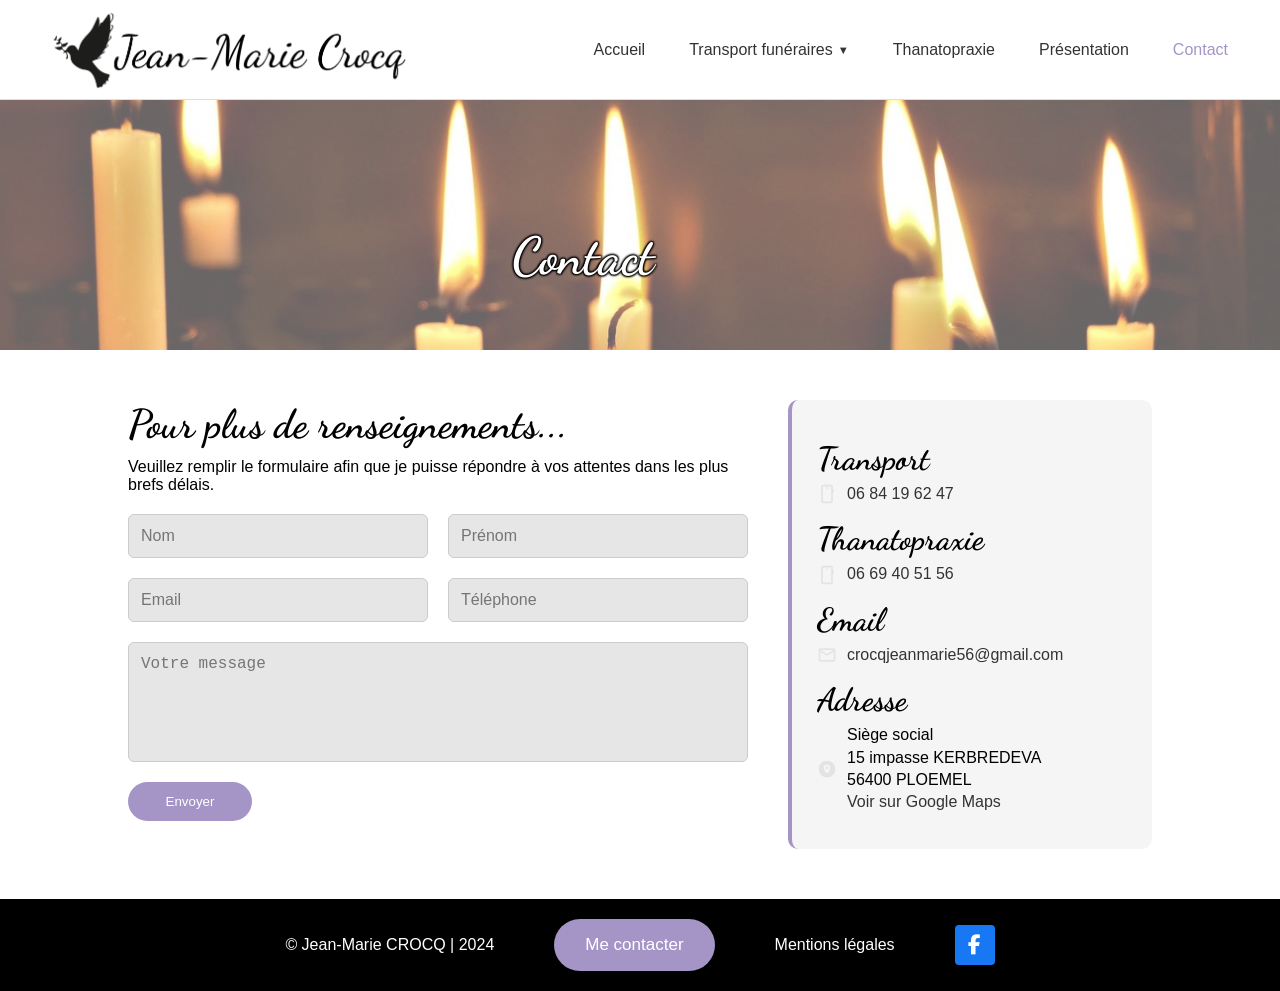
==== contact.html @ d657bfb8 "premiere publication" ====
<!DOCTYPE html>
<html lang="fr-FR">
<head>
    <meta charset="UTF-8">
    <meta name="viewport" content="width=device-width, initial-scale=1.0">
    <title>Contact - Transport Funéraire Bretagne</title>
    <link rel="stylesheet" href="./styles.css">
    <link rel="stylesheet" href="https://cdnjs.cloudflare.com/ajax/libs/font-awesome/6.5.0/css/all.min.css">
    <link rel="preconnect" href="https://fonts.googleapis.com">
    <link rel="preconnect" href="https://fonts.gstatic.com" crossorigin>
    <link href="https://fonts.googleapis.com/css2?family=Dancing+Script:wght@400..700&display=swap" rel="stylesheet">
</head>

<body>
    <header>
        <nav>
            <div class="logo">
                <a href="./index.html">
                    <img src="./Images/acceuil/Logo-Jean-marie-crocq-2.png" alt="Logo">
                </a>
            </div>

            <div class="Navigation">
                <ul>
                    <li><a href="./index.html">Accueil</a></li>

                    <li class="dropdown">
                        <a href="#" class="dropdown-toggle">
                            Transport funéraires <span class="arrow">▼</span>
                        </a>
                        <ul class="dropdown-menu">
                            <li><a href="./transports-specifiques.html">Transports spécifiques</a></li>
                            <li><a href="./transports-classiques.html">Transports classique</a></li>
                        </ul>
                    </li>

                    <li><a href="./thanatopraxie.html">Thanatopraxie</a></li>
                    <li><a href="./presentation.html">Présentation</a></li>
                    <li><a href="./contact.html" class="active">Contact</a></li>
                </ul>
            </div>
        </nav>
    </header>

    <main>
        <div class="haut-de-page">
            <img src="./Images/acceuil/bougies-deuil-funeraire.jpg" class="bougie2" alt="Bougies deuil">
            <h1>Contact</h1>
        </div>

        <div class="contact-container">

            <!-- FORMULAIRE -->
            <div class="formulaire">
                <h2>Pour plus de renseignements...</h2>
                <p>Veuillez remplir le formulaire afin que je puisse répondre à vos attentes dans les plus brefs délais.</p>

                <p id="success-message" class="success-message"></p>
                <p id="error-message" class="error-message"></p>

                <form id="contactForm">
                    <div class="ligne">
                    <div class="champ">
                        <input type="text" id="nom" name="nom" placeholder="Nom">
                    </div>

                    <div class="champ">
                        <input type="text" id="prenom" name="prenom" placeholder="Prénom">
                    </div>
                    </div>

                    <div class="ligne">
                    <div class="champ">
                        <input type="email" id="email" name="email" placeholder="Email">
                    </div>

                    <div class="champ">
                        <input type="tel" id="telephone" name="telephone" placeholder="Téléphone">
                    </div>
                    </div>

                    <div class="champ">
                    <textarea id="message" name="message" placeholder="Votre message"></textarea>
                    </div>

                    <input type="text" name="website" autocomplete="off" tabindex="-1" style="display:none">

                    <button type="submit">Envoyer</button>
                </form>
            </div>


            <!-- INFOS A DROITE -->
            <div class="information">

                <h3>Transport</h3>
                <div class="info-ligne">
                    <img src="./Images/Contact/mobile_24dp_E3E3E3_FILL0_wght400_GRAD0_opsz24.svg" alt="icone téléphone">
                    <a href="tel:0684196247">06 84 19 62 47</a>
                </div>

                <h3>Thanatopraxie</h3>
                <div class="info-ligne">
                    <img src="./Images/Contact/mobile_24dp_E3E3E3_FILL0_wght400_GRAD0_opsz24.svg" alt="icone téléphone">
                    <a href="tel:0669405156">06 69 40 51 56</a>
                </div>

                <h3>Email</h3>
                <div class="info-ligne">
                    <img src="./Images/Contact/mail_24dp_E3E3E3_FILL0_wght400_GRAD0_opsz24.svg" alt="icone mail">
                    <a href="mailto:crocqjeanmarie56@gmail.com">crocqjeanmarie56@gmail.com</a>
                </div>

                <h3>Adresse</h3>
                <div class="info-ligne">
                    <img src="./Images/Contact/explore_nearby_24dp_E3E3E3_FILL0_wght400_GRAD0_opsz24.svg" alt="icone adresse">
                    <div>
                        <p>Siège social</p>
                        <address>
                            15 impasse KERBREDEVA<br>
                            56400 PLOEMEL<br>
                            <a href="https://www.google.com/maps?q=15+impasse+KERBREDEVA,+56400+PLOEMEL" target="_blank">
                                Voir sur Google Maps
                            </a>
                        </address>
                    </div>
                </div>

            </div>

        </div>
    </main>


    <footer>
        <div class="footer-content">
            <p>&copy; Jean-Marie CROCQ | 2024</p>
            <div class="mecontacter">
                <p><a href="./contact.html" class="btn">Me contacter</a></p>
            </div>
            <p><a href="./mentions-legales.html" class="mention-legales">Mentions légales</a></p>

            <div class="social">
                <a href="https://www.facebook.com/Transportfunerairebretagne" target="_blank" class="facebook-btn">
                    <i class="fab fa-facebook-f"></i>
                </a>
            </div>
        </div>
    </footer>
    <script src="./script.js"></script>
</body>
</html>
---- styles.css ----
:root{
    --btn-bg: #A595C6;
    --btn-text: white;
    --btn-hover-bg: grey;
    --btn-transition: 0.3s;
    --fond-texte: #BFBEBE;
}

* {
    margin: 0;
    padding: 0;
    box-sizing: border-box;
}

h1, h2, h3, h4, h5, h6 {
    font-family: 'Dancing Script', cursive;
    font-size: 2.5rem;
}


/**************************** Acceuil ********************/


/* HEADER */
header {
    position: fixed;
    top: 0;
    left: 0;
    z-index: 1000;
    width: 100%;
    height: 100px;
    background-color: white;
    display: flex;
    justify-content: center;
    padding: 0 40px;
    border-bottom: 1px solid #ddd;
}

/* NAV */
nav {
    width: 100%;
    max-width: 1200px;
    display: flex;
    align-items: center;
    justify-content: space-between;
}

.menu-toggle{
    display:none;
}

/* LOGO */
.logo {
    display: flex;
    align-items: center;
}

.logo img {
    max-height: 80px;
}

/* NAVIGATION */
.Navigation {
    display: flex;
    justify-content: flex-end;
}

nav ul {
    display: flex;
    gap: 20px;
    list-style: none;
    align-items: center;
}

nav li {
    position: relative;
}

nav a {
    display: flex;
    align-items: center;
    height: 40px;
    text-decoration: none;
    color: #333;
    font-size: 16px;
    padding: 8px 12px;
    transition: 0.3s;
}

nav a:hover {
    color: #A595C6;
}

nav a.active {
    color: #A595C6;
}

/* DROPDOWN */
.dropdown-toggle {
    display: inline-flex;
    align-items: center;
    gap: 5px;
    height: 100%;
}

.arrow {
    font-size: 0.7em;
}

.dropdown-menu {
    display: none;
    position: absolute;
    left: 0;
    background-color: white;
    min-width: 200px;
    flex-direction: column;
    box-shadow: 0 5px 15px rgba(0,0,0,0.1);
    border-radius: 5px;
}
.dropdown-menu li:first-child {
    margin-top: 10px;
}

.dropdown-menu li {
    width: 100%;
}

.dropdown-menu a {
    display: block;
    padding: 10px;
}

.dropdown-menu a:hover {
    background-color: #f0f0f0;
}

.dropdown:hover .dropdown-menu {
    display: flex;
}

/* MAIN CONTENT */
body {
    padding-top: 100px;
    font-family: Arial, sans-serif;
}

/* ACCUEIL */
.acceuil {
    position: relative;
    display: flex;
    flex-direction: column;
    align-items: center;
    width: 100%;
}

.bougie {
    width: 100%;
    height: 70vh;
    max-height: 600px;
    min-height: 400px;
    object-fit: cover;
    opacity: 0.8;
}

.Titre {
    position: absolute;
    top: 50%;
    left: 50%;
    transform: translate(-50%, -50%);
    text-align: center;
    display: flex;
    flex-direction: column;
    gap: 20px;
    color: white;
}


.fond-camion {
    width: 100%;
    max-width:600px;
    margin: 10px auto 0;
    background-color: var(--btn-bg);
    border-radius: 28px 28px 60% 28px;
    overflow: hidden;
    padding: 8px;
}

.camion-specifique {
    width: 100%;
    display: block;
    border-radius: 28px 28px 60% 28px;
}

.Titre .btn-small {
    width: auto;
    align-self: center;
    display: inline-block;
}

.btn-small {
    padding: 10px 20px;
    font-size: 16px;
    min-width: 150px;
    background-color: var(--btn-bg);
    color: var(--btn-text);
    transition: background-color var(--btn-transition), color var(--btn-transition);
}

.btn-small:hover {
    background-color: var(--btn-hover-bg);
    color: var(--btn-text);
}

/* PRÉSENTATION */
.presentation {
    display: flex;
    width: 80%;
    max-width: 1200px;
    height: 350px;
    margin: 50px auto;
    gap: 20px;
}

.presentation-titre {
    width: 30%;
    background-color: var(--fond-texte);
    color: white;
    display: flex;
    align-items: center;
    justify-content: center;
    border-radius: 5px 0 0 5px;
    border-bottom-right-radius: 30%;
    padding: 0 10px;
}

.presentation-titre h2 {
    color: white;
}

.presentation-texte {
    width: 60%;
    display: flex;
    flex-direction: column;
    justify-content: center;
    padding: 10px 40px;
    gap: 20px;
}

.presentation-texte p {
    font-size: 18px;
    line-height: 1.7;
}

.texte-bas {
    display: flex;
    justify-content: center;
}

/* PRESTATIONS */
.prestations {
    display: flex;
    width: 80%;
    height: 350px;
    max-width: 1200px;
    margin: 50px auto;
    gap: 20px;
}

.prestations-items {
    width: 90%;
    display: flex;
    gap: 20px;
    justify-content: space-between;
    align-items: stretch;
    margin: 0 auto;
}

.prestation-item {
    flex: 1;
    padding: 20px;
}

.prestation-item img {
    width: 100%;
    height: auto;
    max-height: 200px;
    object-fit: contain;
}

.prestation-item p {
    font-size: 30px;
    color: #333;
    margin-top: 10px;
    margin-bottom: 15px;
    font-family: 'Dancing Script', cursive;
}

.prestation-item a{
    margin-bottom: 10px;
}

.prestations-titre {
    width: 30%;
    display: flex;
    justify-content: center;
    align-items: center;
    background-color: var(--fond-texte);
    border-radius: 5px;
    border-radius: 5px 0 0 5px;
    border-top-left-radius: 30%;
}

.prestations-titre h2 {
    color: white;
    padding: 20px;
}

/* BOUTONS COMMUNS */
.btn {
    display: inline-block;
    padding: 16px 31px;
    font-size: 17px;
    text-decoration: none;
    border-radius: 28px;
    background-color: var(--btn-bg);
    color: var(--btn-text);
    cursor: pointer;
    transition: background-color var(--btn-transition), color var(--btn-transition);
}

.btn:hover {
    background-color: var(--btn-hover-bg);
    color: var(--btn-text);
}

/* FOOTER */
footer {
    padding: 20px;
    background-color: black;
    color: white;
    text-align: center;
}

footer .footer-content {
    display: flex;
    flex-wrap: wrap;
    justify-content: center;
    align-items: center;
    gap: 60px;
}

.mention-legales {
    color: white;
    text-decoration: none;
}

.mention-legales:hover {
    color: var(--btn-bg);
}

/* Social button */
.facebook-btn {
    width: 40px;
    height: 40px;
    background-color: #1877F2;
    color: white;
    display: flex;
    align-items: center;
    justify-content: center;
    border-radius: 4px;
    text-decoration: none;
    font-size: 20px;
    transition: 0.3s;
}

.facebook-btn:hover {
    background-color: #0d5ed7;
    transform: scale(1.05);
}

/****************************Transport specifique***********************/

.transportspe{
    display: flex;
    flex-direction: column;
    align-items: center;
    width: 100%;
}

.descriptioncrafter {
    display: flex;
    justify-content: center;
    align-items: flex-start;
    width: 100%;
    max-width: 1200px;
    margin: 20px auto;
    gap: 20px;
}

.descriptioncrafter > div {
    display: flex;
    flex-direction: column;
    justify-content: center;
    align-items: center;
}

.descriptioncrafter > div:first-child {
    display: flex;
    flex-direction: column;
    justify-content: center;
    align-items: flex-start;
}

.descriptioncrafter > div:last-child {
    width: 40%;
    display: flex;
    justify-content: center;
    align-items: center;
}

.cerceuil {
    width: 100%;
    height: auto;
    object-fit: cover;
    border-radius: 0 0 0 50%;
}

.textecrafter {
    width: 100%;
    display: flex;
    flex-direction: column;
    justify-content: center;
    gap: 20px;
}

.textecrafter h2{
    align-self: center;
    margin-bottom: 20px;
}

.separateur-texte {
    width: 30%;
    display: flex;
    justify-content: center;
    margin: 20px auto;
}

                /* Carrousel */

/* Conteneur global du carrousel */

.galerie {
    width:100%;
}

.carousel {
    display: flex;
    flex-direction: column;
    align-items: center;
    width: 85%;
    max-width: 1100px;
    margin: 50px auto;
}

.carousel-main {
    position: relative;
    width: 100%;
    overflow: visible;
    display: flex;
    align-items: center;
}

/* Boutons next / prev */
.carousel button {
    width:45px;
    height:45px;
    border-radius:50%;
    border:none;
    background:rgba(165,149,198,0.9);
    color:white;
    font-size:22px;
    cursor:pointer;
}

.carousel-main button {
    position: absolute;
    top: 50%;
    transform: translateY(-50%);
    z-index: 10;
}

.carousel-dots {
    display: flex;
    gap: 8px;
    margin-top: 15px;
}

.dot {
    width: 12px;
    height: 12px;
    border-radius: 50%;
    background: rgba(0,0,0,0.5);
    cursor: pointer;
}

.carousel-dots .dot {
    width:10px;
    height:10px;
    background:#ccc;
}

.carousel-dots .dot.active {
    background:#A595C6;
    transform:scale(1.2);
}

.dot.active {
    background: #A595C6;
}


.carousel button:hover {
    background: #A595C6;
}

.carousel button img {
    width: 24px;
    height: 24px;
}

#prev {
    left:-70px;
}


#next {
    right:-70px;
}

/* Conteneur des slides */
.carousel-inner {
    display: flex;
    width: 100%;
    height: 550px;
    overflow: hidden;
}

.carousel-inner .slide {
    flex: 0 0 100%;
}


/* Chaque slide */
.slide {
    flex: 0 0 100%;
    height: 100%;
    display: flex;
    justify-content: center;
    align-items: center;
}

.slide img {
    max-width: 90%;
    max-height: 90%;
    object-fit: contain;
    border-radius: 15px;
    box-shadow: 0 10px 25px rgba(0,0,0,0.15);
    cursor: zoom-in;
}

/* Style des dots de navigation */
.carousel-dots {
    display: flex;
    justify-content: center;
    gap: 8px;
    margin-top: 10px;
}

.carousel-dots .dot {
    width: 12px;
    height: 12px;
    border-radius: 50%;
    background-color: rgba(0, 0, 0, 0.5); /* Gris clair */
    transition: background-color 0.3s;
    cursor: pointer;
}

.carousel-dots .dot.active {
    background-color: #A595C6; /* Couleur de l'élément actif */
}

/* LIGHTBOX */
.lightbox {
    position: fixed;
    top: 0;
    left: 0;
    width: 100%;
    height: 100%;
    background: rgba(0,0,0,0.9);
    display: flex;
    align-items: center;
    justify-content: center;
    z-index: 2000;
}

.lightbox img {
    max-width: 90%;
    max-height: 90%;
}

.lightbox button {
    position: absolute;
    top: 50%;
    transform: translateY(-50%);
    
    width: 60px;
    height: 60px;
    border-radius: 50%;
    
    display: flex;
    align-items: center;
    justify-content: center;

    font-size: 30px;
    background: rgba(255,255,255,0.2);
    border: none;
    color: white;
    cursor: pointer;
}

.lightbox button:hover {
    background: rgba(255,255,255,0.4);
}

.lightbox .prev { left: 20px; }
.lightbox .next { right: 20px; }

.lightbox .close {
    position: absolute;
    top: 20px;
    right: 30px;
    font-size: 40px;
    color: white;
    cursor: pointer;
}


/****************************Transport Classique***********************/

.transportclassique {
    display: flex;
    flex-direction: column;
    align-items: center;
    width: 100%;
}

.vehiculepresentation{
    width: 80%;
}

.peugvolk{
    display: flex;
    flex-direction: row;
    margin: 30px;
    gap: 10%;
}


.peugexpert{
    flex: 1;
    display: flex;
    flex-direction: column;
    align-items: center;
    gap: 20px;
}

.peugexpert p{
    line-height: 2;
}

.peugexpert li{
    line-height: 2;
}

.volktransporteur{
    flex: 1;
    display: flex;
    flex-direction: column;
    align-items: center;
    gap: 20px;
}

.volktransporteur p{
    line-height: 2;
}

.volktransporteur li{
    line-height: 2;
}

.map-section{
    margin: 30px 0;
}


.map {
    display: flex;
    flex-direction: column;
    align-items: center;
    justify-content: center;
    width: 100%;
    gap: 20px;
}

.map iframe {
    width: 100%;
    height: 450px;
    border: 0;
}

.dimension{
    text-decoration: underline;
}

.imagecamion{
    display: flex;
    gap: 30px;
}

.imagecamion img {
    width: 100%;
    height: auto;
    object-fit: cover;
    border-radius: 10px;
    transition: transform 0.3s ease;
}

.imagecamion img:hover {
    transform: scale(1.2);
    cursor: zoom-in;
}




/****************************Thanatopraxie***********************/

.texte-thanato {
    width: 80%;
    margin: 50px auto;
}

.texte {
    display: flex;
    align-items: center;
    justify-content: top;
    gap: 60px;
}

.texte > div:first-child {
    flex: 2;
}

.images-thanato {
    flex: 1;
    display: flex;
    flex-direction: column;
    gap: 50px;
    align-items: center;
}

.images-thanato img {
    width: 100%;
    max-width: 350px;
    border-radius: 10px;
    object-fit: cover;
}

.texte p {
    margin: 20px 0;
    line-height: 1.8;
    text-align: justify;
}

.texte h2 {
    margin-bottom: 30px;
}

.experience-thanato{
    width: 80%;
    margin: 50px auto;
    display: flex;
    flex-direction: column;
    align-items: center;
    gap: 20px;
}

/****************************Presentation***********************/

.presentation-quisuisje{
    width: 80%;
    margin: 50px auto;
    display: flex;
    flex-direction: column;
    gap: 30px;
}

.quisuisje{
    display: flex;
    justify-content: center;
    align-items: center;
}

.texte-quisuisje p {
    margin: 20px 0;
    line-height: 1.8;
    text-align: justify;
}

.photo-presentation {
    width: 100%;
    border-radius: 10px;
    object-fit: cover;
    display: flex;
    justify-content: center;
    align-items: center;
    margin: 50px 0
}

/****************************Mentions légales******************************/

.mention-legal-texte {
    width: 80%;
    max-width: 1000px;
    margin: 50px auto;
    display: flex;
    flex-direction: column;
    gap: 40px;
}

.mention-legal-texte h2 {
    font-size: 2.2rem;
    margin-bottom: 15px;
    color: #444;
}

.mention-legal-texte p {
    margin-bottom: 10px;
    line-height: 1.8;
    text-align: justify;
    color: #333;
}





/****************************Haut de page***********************/

.haut-de-page{
    position: relative;
    width: 100%;
}

.haut-de-page h1{
    position: absolute;
    top: 50%;
    left: 40%;
    color: white;
    font-size: 52px;
    font-family: 'Dancing Script', handwriting;
    text-shadow: 
        1px 1px 2px black,
        -1px -1px 2px black,
        1px -1px 2px black,
        -1px 1px 2px black;
}

.bougie2 {
    width: 100%;
    height: 250px;
    object-fit: cover;
    opacity: 0.6;
    display: block;
}

.mention-legal-texte{
    width: 80%;
    display: flex;
    flex-direction: column;
    justify-content: center;
}





/********************************* CONTACT ******************************/


.contact-container {
    display: flex;
    gap: 40px;
    width: 80%;
    max-width: 1200px;
    margin: 50px auto;
    align-items: flex-start;
}

        /* FORMULAIRE */
.formulaire {
    flex: 2;
}

.formulaire h2 {
    margin-bottom: 10px;
}

.formulaire p {
    margin-bottom: 20px;
}


.formulaire form {
    display: flex;
    flex-direction: column;
    gap: 20px;
}


.ligne {
    display: flex;
    gap: 20px;
}


.champ {
    display: flex;
    flex-direction: column;
    flex: 1;
}

            /* Inputs */
input, textarea {
    padding: 12px;
    border: 1px solid #ccc;
    border-radius: 6px;
    font-size: 16px;
    width: 100%;
    background-color: #e6e6e6;
}

            /* Message */
textarea {
    min-height: 120px;
    resize: none;
}

            /* Bouton */
.formulaire button {
    background-color: #A595C6;
    color: white;
    padding: 12px;
    border: none;
    border-radius: 20px;
    cursor: pointer;
    transition: 0.3s;
    width: 20%;
}


button:hover {
    background-color: grey;
}

#success-message {
    display: none;
    color: green;
    margin-top: 10px;
}

        /* INFOS */
.information {
    flex: 1;
    background-color: #f5f5f5;
    padding: 25px;
    border-radius: 10px;
    border-left: 4px solid #A595C6;
}

.information h3 {
    margin-top: 15px;
    margin-bottom: 5px;
    font-size: 2rem;
}

.information a {
    display: block;
    margin-bottom: 10px;
    color: #333;
    text-decoration: none;
}

.information a:hover {
    color: #A595C6;
}

        /* Ligne icone + texte */
.info-ligne {
    display: flex;
    align-items: center;
    gap: 10px;
    margin-bottom: 10px;
}

        /* Icônes */
.info-ligne img {
    width: 20px;
    height: 20px;
    flex-shrink: 0;
}

        /* Texte à côté */
.info-ligne a,
.info-ligne p,
.info-ligne address {
    margin: 0;
    line-height: 1.4;
}

        /* Adresse bloc */
.info-ligne address {
    font-style: normal;
}

/* Message erreur */

.success-message {
    display: none;
    color: green;
    background: #e8ffe8;
    padding: 10px;
    border-radius: 5px;
    margin-bottom: 15px;
}

.error-message {
    display: none;
    color: red;
    background: #ffe8e8;
    padding: 10px;
    border-radius: 5px;
    margin-bottom: 10px;
}

/************************** RESPONSIVE **********************************/
@media (max-width: 768px) {
    /************************* General ************************/
    h1, h2, h3, h4, h5, h6 {
        font-family: 'Dancing Script', cursive;
        font-size: 2rem;
    }

    header {
        position: relative;
        height: 70px;
        padding: 10px 20px;
        z-index:3000;
    }

    body {
        padding-top: 0;
        background-color: white;
    }

    nav{
        display:flex;
        justify-content: space-between;
        align-items: center;
        gap:15px;
        flex-wrap:wrap;
    }

    .logo img{
        max-height:40px;
    }

    nav ul{
        flex-wrap:wrap;
        justify-content:center;
        gap:10px;
    }

    nav a{
        font-size:15px;
        padding:8px;
    }

    .menu-toggle{
        display:block;
        border:none;
        background:none;
        font-size:35px;
        cursor:pointer;
    }

    .Navigation{
        display:none;
        width:100%;
    }

    .Navigation.active{
        display:block;
        background-color: white;
        position: absolute;
        top: 70px;
        left: 0;
        width: 100%;
        z-index: 2000;
    }

    .Navigation ul{
        display:flex;
        flex-direction:column;
        width:100%;
    }

    .Navigation li{
        width:100%;
    }

    .Navigation a{
        justify-content:center;
        padding:12px;
        border-top:1px solid #ddd;
    }

    .dropdown {
        display: block;
        margin: 0;
        padding:0;
    }


    .dropdown-menu {
        display: none;
        position: static;
        flex-direction: column;
        width: 100%;
        background-color: white;
        box-shadow: none;
        margin: 0;
        border-top:none;
    }

    .dropdown-menu li {
        width: 100%;
    }

    .dropdown-menu a {
        padding: 12px;
        text-align: center;
        border-top: 1px solid #ddd;
        justify-content: center;
    }

    .dropdown > .dropdown-toggle {
        display: none;
        margin: 0;
        padding:0;
    }

    .dropdown-menu li:first-child {
        margin-top: 0;
    }

    .dropdown.active .dropdown-menu {
        display:flex;
    }

    .bougie {
        height: 60vh;
        min-height: 500px;
        max-height: 700px;
    }

    .haut-de-page h1 {
        width: 100%;
        left: 0;
        top: 50%;
        transform: translateY(-50%);
        text-align: center;
        font-size: 32px;
        line-height: 1.2;
    }


    .separateur-texte {
        width: 30%;
        margin: 20px auto;
    }

    footer .footer-content {
        flex-direction: column;
        gap: 15px;
    }

    footer .footer-content p {
        margin: 0;
    }

    footer .footer-content .btn {
        margin: 5px auto;
    }



    /************************* Acceuil ************************/
    .Titre{
        width:90%;
        top: 60%;
    }

    .Titre h1{
        font-size:2rem;
    }
    .presentation{
        flex-direction:column;
        height:auto;
        width:90%;
        margin: 50px auto;
    }

    .presentation-titre,
    .presentation-texte{
        width:100%;
    }

    .presentation-texte{
        padding: 20px;
        min-height: 180px;
    }

    .presentation-titre{
        min-height: 100px;
    }

    .presentation-titre h2 {
        font-size: 2.2rem;
    }

    .presentation-texte p {
        font-size: 16px;
        line-height: 1.6;
    }

    .prestations{
        flex-direction:column-reverse;
        height:auto;
        width:90%;
    }

    .prestations-titre{
        width:100%;
        min-height: 100px;
    }

    .prestations-items{
        width: 90%;
        display: flex;
        flex-direction: column;
        justify-content: center;
        align-items: center;
        gap: 20px;
    }

    .prestation-item{
        width: 90%;
        max-width: 420px;
        margin: auto;
        padding: 15px;
        display: flex;
        flex-direction: column;
        align-items: center;
        text-align: center;
    }
    .prestation-item img{
        width: 80%;
        max-height: 180px;
        margin: 0 auto;
        object-fit: contain;
    }

    .prestation-item p{
        width: 100%;
        text-align: center;
        font-size: 22px;
        margin: 8px 0;
    }

    .prestation-item .btn{
        padding: 10px 18px;
        font-size: 14px;
    }

    .prestation-item a{
        display: inline-block;
        margin: 10px auto;
    }




    /************************* Transport spécifique ************************/
    .descriptioncrafter {
        flex-direction: column;
        width: 90%;
        margin: 30px auto;
        gap: 30px;
    }

    .descriptioncrafter > div:first-child {
        width: 100%;
        align-items: center;
    }

    .descriptioncrafter > div:last-child {
        width: 100%;
    }

    .textecrafter {
        width: 100%;
        gap: 15px;
    }

    .textecrafter h2 {
        text-align: center;
        margin-bottom: 10px;
    }

    .textecrafter p {
        text-align: justify;
        line-height: 1.6;
    }

    .cerceuil {
        width: 100%;
        border-radius: 0 0 0 30%;
    }


    .contact-container {
        flex-direction: column;
    }

    .ligne {
        flex-direction: column;
    }

    .slide img {
        max-width: 85%;
        max-height: 240px;
    }

    .carousel {
        flex-direction: column;
        width: 95%;
        margin: 40px auto;
    }


    .carousel-inner {
        height: 250px;
    }

    .carousel button {
        width:35px;
        height:35px;
        font-size:18px;
        background: rgba(165,149,198,0.9);
    }

    .carousel-main button {
        position: absolute;
        top: 50%;
        transform: translateY(-50%);
        z-index: 10;
    }

    .carousel-main {
        overflow:hidden;
    }

    #prev {
        left:8px;
    }

    #next {
        right:8px;
    }


    
}
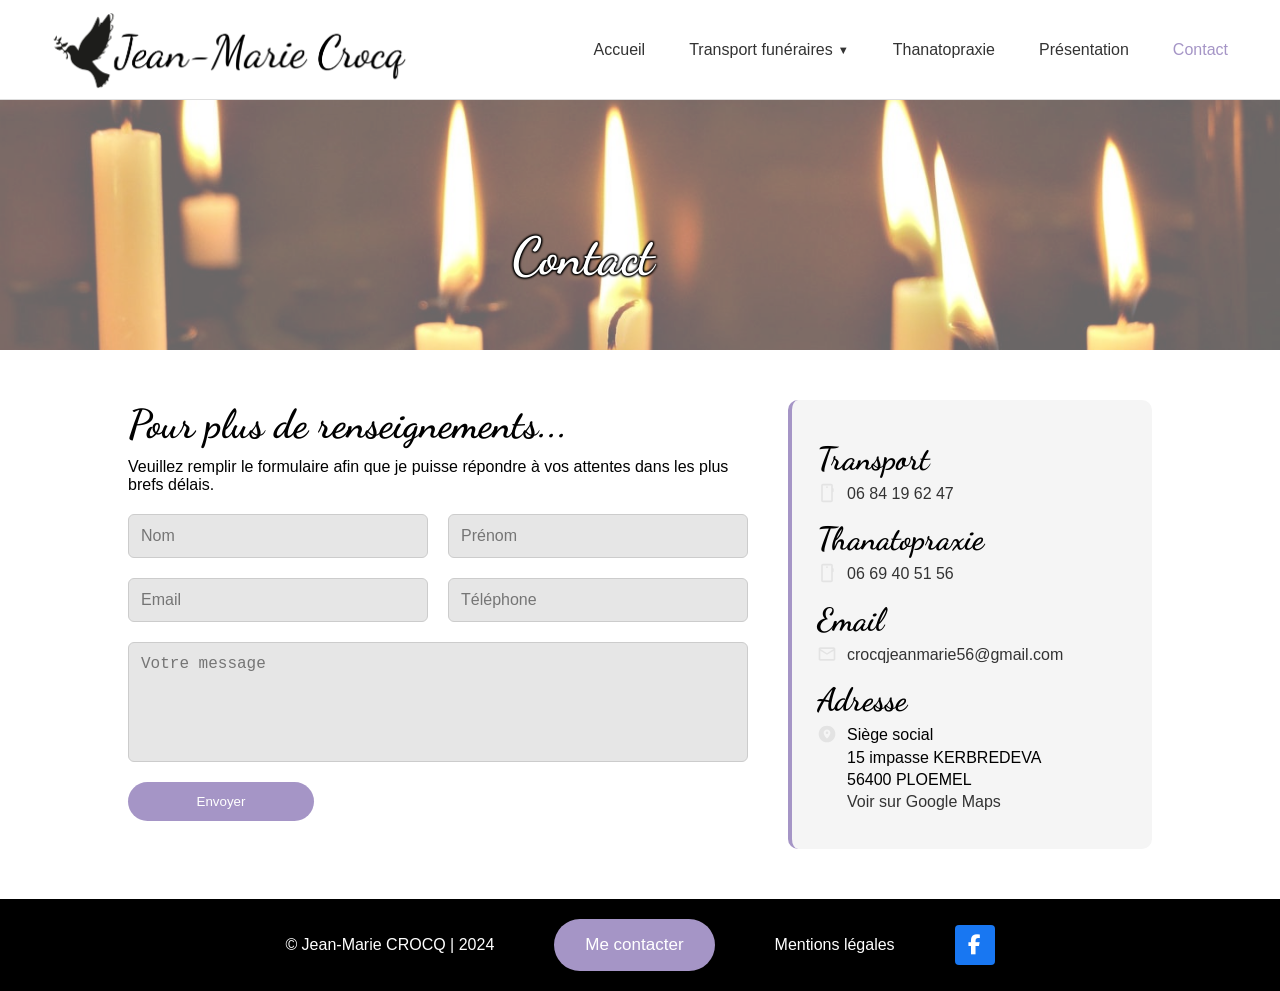
==== commit a4197496: "Optimisation SEO et ajout sitemap robots" ====
--- a/contact.html
+++ b/contact.html
@@ -3,13 +3,30 @@
 <head>
     <meta charset="UTF-8">
     <meta name="viewport" content="width=device-width, initial-scale=1.0">
-    <title>Contact - Transport Funéraire Bretagne</title>
+
+    <title>Contact | Transport funéraire et thanatopraxie à Ploemel</title>
+
+    <meta 
+        name="description" 
+        content="Contactez Jean-Marie Crocq pour vos besoins en transport funéraire et thanatopraxie à Ploemel, dans le Morbihan. Transport funéraire et soins de conservation."
+    >
+
     <link rel="stylesheet" href="./styles.css">
-    <link rel="stylesheet" href="https://cdnjs.cloudflare.com/ajax/libs/font-awesome/6.5.0/css/all.min.css">
+
+    <link 
+        rel="stylesheet" 
+        href="https://cdnjs.cloudflare.com/ajax/libs/font-awesome/6.5.0/css/all.min.css"
+    >
+
     <link rel="preconnect" href="https://fonts.googleapis.com">
     <link rel="preconnect" href="https://fonts.gstatic.com" crossorigin>
-    <link href="https://fonts.googleapis.com/css2?family=Dancing+Script:wght@400..700&display=swap" rel="stylesheet">
+
+    <link 
+        href="https://fonts.googleapis.com/css2?family=Dancing+Script:wght@400..700&display=swap" 
+        rel="stylesheet"
+    >
 </head>
+
 
 <body>
     <header>
@@ -19,6 +36,8 @@
                     <img src="./Images/acceuil/Logo-Jean-marie-crocq-2.png" alt="Logo">
                 </a>
             </div>
+
+            <button class="menu-toggle">☰</button>
 
             <div class="Navigation">
                 <ul>
@@ -83,7 +102,8 @@
                     <textarea id="message" name="message" placeholder="Votre message"></textarea>
                     </div>
 
-                    <input type="text" name="website" autocomplete="off" tabindex="-1" style="display:none">
+                    <input type="text" id="website" name="website" autocomplete="off" tabindex="-1" style="display:none">
+
 
                     <button type="submit">Envoyer</button>
                 </form>
@@ -119,7 +139,7 @@
                         <address>
                             15 impasse KERBREDEVA<br>
                             56400 PLOEMEL<br>
-                            <a href="https://www.google.com/maps?q=15+impasse+KERBREDEVA,+56400+PLOEMEL" target="_blank">
+                            <a href="https://www.google.com/maps?q=15+impasse+KERBREDEVA,+56400+PLOEMEL" target="_blank" rel="noopener noreferrer">
                                 Voir sur Google Maps
                             </a>
                         </address>
--- a/styles.css
+++ b/styles.css
@@ -445,12 +445,10 @@
     margin: 20px auto;
 }
 
-                /* Carrousel */
-
-/* Conteneur global du carrousel */
+/* Carrousel */
 
 .galerie {
-    width:100%;
+    width: 100%;
 }
 
 .carousel {
@@ -465,76 +463,107 @@
 .carousel-main {
     position: relative;
     width: 100%;
-    overflow: visible;
-    display: flex;
-    align-items: center;
-}
-
-/* Boutons next / prev */
+}
+
+.carousel-inner {
+    display: flex;
+    width: 100%;
+    height: 550px;
+    overflow: hidden;
+}
+
+.slide {
+    flex: 0 0 100%;
+    width: 100%;
+    height: 100%;
+
+    display: flex;
+    justify-content: center;
+    align-items: center;
+}
+
+/* Images */
+.slide img {
+    max-width: 90%;
+    max-height: 90%;
+    width: auto;
+    height: auto;
+
+    object-fit: contain;
+
+    border-radius: 15px;
+
+    box-shadow: 0 10px 25px rgba(0,0,0,0.15);
+
+    cursor: zoom-in;
+}
+
+/* Boutons */
 .carousel button {
-    width:45px;
-    height:45px;
-    border-radius:50%;
-    border:none;
-    background:rgba(165,149,198,0.9);
-    color:white;
-    font-size:22px;
-    cursor:pointer;
-}
-
-.carousel-main button {
     position: absolute;
+
     top: 50%;
     transform: translateY(-50%);
+
+    width: 45px;
+    height: 45px;
+
+    border: none;
+    border-radius: 50%;
+
+    background: rgba(165,149,198,0.9);
+
+    color: white;
+
+    font-size: 22px;
+
+    cursor: pointer;
+
     z-index: 10;
-}
-
+
+    transition: background-color 0.3s;
+}
+
+.carousel button:hover {
+    background-color: #A595C6;
+}
+
+/* Bouton précédent */
+#prev {
+    left: -70px;
+}
+
+/* Bouton suivant */
+#next {
+    right: -70px;
+}
+
+/* Points */
 .carousel-dots {
     display: flex;
+    justify-content: center;
+
     gap: 8px;
+
     margin-top: 15px;
 }
 
-.dot {
+.carousel-dots .dot {
     width: 12px;
     height: 12px;
+
     border-radius: 50%;
-    background: rgba(0,0,0,0.5);
+
+    background-color: #ccc;
+
     cursor: pointer;
-}
-
-.carousel-dots .dot {
-    width:10px;
-    height:10px;
-    background:#ccc;
+
+    transition: background-color 0.3s, transform 0.3s;
 }
 
 .carousel-dots .dot.active {
-    background:#A595C6;
-    transform:scale(1.2);
-}
-
-.dot.active {
-    background: #A595C6;
-}
-
-
-.carousel button:hover {
-    background: #A595C6;
-}
-
-.carousel button img {
-    width: 24px;
-    height: 24px;
-}
-
-#prev {
-    left:-70px;
-}
-
-
-#next {
-    right:-70px;
+    background-color: #A595C6;
+    transform: scale(1.2);
 }
 
 /* Conteneur des slides */
@@ -543,16 +572,15 @@
     width: 100%;
     height: 550px;
     overflow: hidden;
-}
-
-.carousel-inner .slide {
-    flex: 0 0 100%;
+    transition: transform 0.5s ease-in-out;
 }
 
 
 /* Chaque slide */
 .slide {
     flex: 0 0 100%;
+    width: 100%;
+    min-width: 100%;
     height: 100%;
     display: flex;
     justify-content: center;
@@ -562,6 +590,8 @@
 .slide img {
     max-width: 90%;
     max-height: 90%;
+    width: auto;
+    height: auto;
     object-fit: contain;
     border-radius: 15px;
     box-shadow: 0 10px 25px rgba(0,0,0,0.15);
@@ -818,13 +848,21 @@
 }
 
 .photo-presentation {
-    width: 100%;
+    width: 80%;
+    max-width: 1200px;
+    margin: 50px auto;
+    display: flex;
+    justify-content: center;
+    align-items: center
+}
+
+.photo-presentation img {
+    width: 100%;
+    max-width: 700px;
+    height: auto;
     border-radius: 10px;
     object-fit: cover;
-    display: flex;
-    justify-content: center;
-    align-items: center;
-    margin: 50px 0
+    display: block;
 }
 
 /****************************Mentions légales******************************/
@@ -902,7 +940,7 @@
     display: flex;
     gap: 40px;
     width: 80%;
-    max-width: 1200px;
+    max-width: 1100px;
     margin: 50px auto;
     align-items: flex-start;
 }
@@ -910,6 +948,7 @@
         /* FORMULAIRE */
 .formulaire {
     flex: 2;
+    min-width: 0;
 }
 
 .formulaire h2 {
@@ -940,7 +979,7 @@
     flex: 1;
 }
 
-            /* Inputs */
+/* Inputs */
 input, textarea {
     padding: 12px;
     border: 1px solid #ccc;
@@ -950,13 +989,13 @@
     background-color: #e6e6e6;
 }
 
-            /* Message */
+/* Message */
 textarea {
     min-height: 120px;
     resize: none;
 }
 
-            /* Bouton */
+/* Bouton */
 .formulaire button {
     background-color: #A595C6;
     color: white;
@@ -965,7 +1004,7 @@
     border-radius: 20px;
     cursor: pointer;
     transition: 0.3s;
-    width: 20%;
+    width: 30%;
 }
 
 
@@ -979,13 +1018,15 @@
     margin-top: 10px;
 }
 
-        /* INFOS */
+/* INFOS */
 .information {
     flex: 1;
+    min-width: 0;
     background-color: #f5f5f5;
     padding: 25px;
     border-radius: 10px;
     border-left: 4px solid #A595C6;
+    overflow-wrap: break-word;
 }
 
 .information h3 {
@@ -1005,22 +1046,31 @@
     color: #A595C6;
 }
 
-        /* Ligne icone + texte */
+/* Ligne icone + texte */
 .info-ligne {
     display: flex;
-    align-items: center;
+    align-items: flex-start;
     gap: 10px;
     margin-bottom: 10px;
-}
-
-        /* Icônes */
+    min-width: 0;
+}
+
+.info-ligne > div {
+    min-width: 0;
+}
+
+.info-ligne a {
+    overflow-wrap: anywhere;
+}
+
+/* Icônes */
 .info-ligne img {
     width: 20px;
     height: 20px;
     flex-shrink: 0;
 }
 
-        /* Texte à côté */
+/* Texte à côté */
 .info-ligne a,
 .info-ligne p,
 .info-ligne address {
@@ -1028,7 +1078,7 @@
     line-height: 1.4;
 }
 
-        /* Adresse bloc */
+/* Adresse bloc */
 .info-ligne address {
     font-style: normal;
 }
@@ -1054,6 +1104,8 @@
 }
 
 /************************** RESPONSIVE **********************************/
+
+
 @media (max-width: 768px) {
     /************************* General ************************/
     h1, h2, h3, h4, h5, h6 {
@@ -1065,7 +1117,7 @@
         position: relative;
         height: 70px;
         padding: 10px 20px;
-        z-index:3000;
+        z-index: 3000;
     }
 
     body {
@@ -1073,16 +1125,23 @@
         background-color: white;
     }
 
-    nav{
-        display:flex;
+    nav {
+        display: flex;
         justify-content: space-between;
         align-items: center;
-        gap:15px;
-        flex-wrap:wrap;
+        gap: 15px;
+        flex-wrap: nowrap;
+    }
+
+    .logo {
+        display: flex;
+        align-items: center;
+        min-width: 0;
     }
 
     .logo img{
         max-height:40px;
+        width: auto;
     }
 
     nav ul{
@@ -1091,17 +1150,39 @@
         gap:10px;
     }
 
+    .menu-toggle {
+        display: block;
+        flex-shrink: 0;
+        border: none;
+        background-color: transparent;
+        color: #333;
+        font-size: 35px;
+        line-height: 1;
+        cursor: pointer;
+        padding: 5px;
+        z-index: 4000;
+    }
+
     nav a{
         font-size:15px;
         padding:8px;
     }
 
     .menu-toggle{
-        display:block;
-        border:none;
-        background:none;
-        font-size:35px;
-        cursor:pointer;
+        display: block;
+        border: none;
+        background-color: transparent;
+        color: #333;
+        font-size: 35px;
+        line-height: 1;
+        cursor: pointer;
+        padding: 5px;
+        z-index: 4000;
+    }
+
+    .menu-toggle:hover {
+        background-color: transparent;
+        color: #A595C6;
     }
 
     .Navigation{
@@ -1357,48 +1438,122 @@
         flex-direction: column;
     }
 
+    .carousel {
+        width: 95%;
+        margin: 40px auto;
+    }
+
+    .carousel-inner {
+        height: 250px;
+    }
+
+    .carousel button {
+        width: 35px;
+        height: 35px;
+
+        font-size: 18px;
+    }
+
+    #prev {
+        left: 8px;
+    }
+
+    #next {
+        right: 8px;
+    }
+
     .slide img {
         max-width: 85%;
-        max-height: 240px;
-    }
-
-    .carousel {
+        max-height: 85%;
+    }
+
+
+    /************************* Transport classique ************************/
+
+    .vehiculepresentation{
+        display: flex;
         flex-direction: column;
-        width: 95%;
-        margin: 40px auto;
-    }
-
-
-    .carousel-inner {
-        height: 250px;
-    }
-
-    .carousel button {
-        width:35px;
-        height:35px;
-        font-size:18px;
-        background: rgba(165,149,198,0.9);
-    }
-
-    .carousel-main button {
-        position: absolute;
-        top: 50%;
-        transform: translateY(-50%);
-        z-index: 10;
-    }
-
-    .carousel-main {
-        overflow:hidden;
-    }
-
-    #prev {
-        left:8px;
-    }
-
-    #next {
-        right:8px;
-    }
-
+        width: 100%;
+    }
+
+    .peugvolk{
+        display: flex;
+        flex-direction: column;
+    }
+
+    .imagecamion{
+        display: flex;
+        flex-direction: column;
+    }
+
+    /************************* Thanato ************************/
+
+    .texte-thanato {
+        width: 90%;
+        margin: 30px auto;
+    }
+
+    .texte {
+        display: flex;
+        flex-direction: column;
+        align-items: center;
+        gap: 30px;
+    }
+
+    .texte > div:first-child {
+        width: 100%;
+        flex: none;
+    }
 
     
-}
+    .texte h2 {
+        text-align: center;
+        font-size: 2rem;
+        margin-bottom: 20px;
+    }
+
+    .texte p {
+        margin: 15px 0;
+        line-height: 1.6;
+        text-align: justify;
+    }
+
+    .images-thanato {
+        width: 100%;
+        flex: none;
+        display: flex;
+        flex-direction: column;
+        align-items: center;
+        gap: 25px;
+    }
+
+    .images-thanato{
+        width: 100%;
+        max-width: 350px;
+        height: auto;
+    }
+
+    /**************************presentation********************/
+    .photo-presentation {
+        width: 90%;
+        margin: 30px auto;
+    }
+
+    .photo-presentation img {
+        width: 100%;
+        max-width: 100%;
+        height: auto;
+        border-radius: 10px;
+    }
+    
+
+    /**************************contact********************/
+
+    .formulaire button {
+        width: 60%;
+        align-self: center;
+        padding: 12px 20px;
+        white-space: nowrap;
+    }
+    
+}
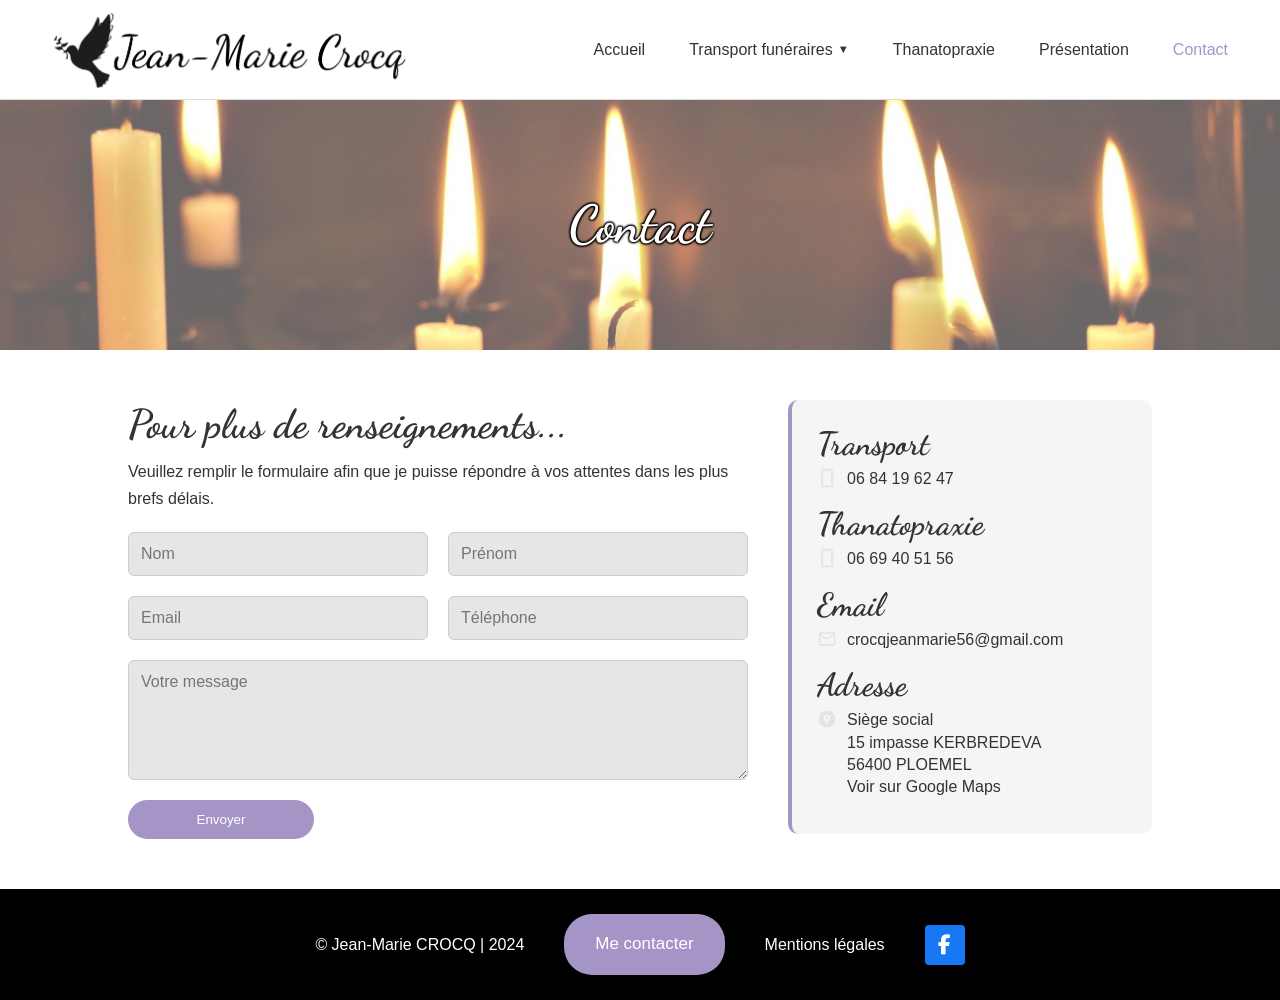
==== commit bfe8de30: "feat: ajout du favicon sur toutes les pages" ====
--- a/contact.html
+++ b/contact.html
@@ -3,7 +3,7 @@
 <head>
     <meta charset="UTF-8">
     <meta name="viewport" content="width=device-width, initial-scale=1.0">
-
+    <link rel="icon" type="image/png" href="./Images/favicon.png">
     <title>Contact | Transport funéraire et thanatopraxie à Ploemel</title>
 
     <meta 
@@ -25,6 +25,48 @@
         href="https://fonts.googleapis.com/css2?family=Dancing+Script:wght@400..700&display=swap" 
         rel="stylesheet"
     >
+
+    <link rel="canonical" href="https://crocqjeanmarie.github.io/contact.html">
+
+
+    <script type="application/ld+json">
+    {
+        "@context": "https://schema.org",
+        "@type": "LocalBusiness",
+        "@id": "https://crocqjeanmarie.github.io/#business",
+        "name": "Transport Funéraire Bretagne",
+        "url": "https://crocqjeanmarie.github.io/contact.html",
+        "telephone": "+33684196247",
+        "email": "crocqjeanmarie56@gmail.com",
+        "address": {
+            "@type": "PostalAddress",
+            "streetAddress": "15 impasse KERBREDEVA",
+            "postalCode": "56400",
+            "addressLocality": "Ploemel",
+            "addressRegion": "Bretagne",
+            "addressCountry": "FR"
+        },
+        "areaServed": [
+            {
+                "@type": "AdministrativeArea",
+                "name": "Morbihan"
+            },
+            {
+                "@type": "AdministrativeArea",
+                "name": "Bretagne"
+            },
+            {
+                "@type": "Country",
+                "name": "France"
+            }
+        ],
+        "sameAs": [
+            "https://www.facebook.com/Transportfunerairebretagne"
+        ]
+    }
+    </script>
+
+
 </head>
 
 
@@ -37,7 +79,7 @@
                 </a>
             </div>
 
-            <button class="menu-toggle">☰</button>
+            <button class="menu-toggle" aria-label="Ouvrir le menu">☰</button>
 
             <div class="Navigation">
                 <ul>
@@ -161,7 +203,7 @@
             <p><a href="./mentions-legales.html" class="mention-legales">Mentions légales</a></p>
 
             <div class="social">
-                <a href="https://www.facebook.com/Transportfunerairebretagne" target="_blank" class="facebook-btn">
+                <a href="https://www.facebook.com/Transportfunerairebretagne" target="_blank" class="facebook-btn" aria-label="Page Facebook de Transport Funéraire Bretagne">
                     <i class="fab fa-facebook-f"></i>
                 </a>
             </div>
--- a/styles.css
+++ b/styles.css
@@ -1,10 +1,16 @@
-:root{
+:root {
     --btn-bg: #A595C6;
     --btn-text: white;
-    --btn-hover-bg: grey;
+    --btn-hover-bg: #777;
     --btn-transition: 0.3s;
     --fond-texte: #BFBEBE;
-}
+    --texte: #333;
+    --bordure: #ddd;
+}
+
+/* =========================================================
+   GENERAL
+========================================================= */
 
 * {
     margin: 0;
@@ -12,16 +18,49 @@
     box-sizing: border-box;
 }
 
-h1, h2, h3, h4, h5, h6 {
+html {
+    scroll-behavior: smooth;
+    overflow-x: hidden;
+}
+
+body {
+    padding-top: 100px;
+    font-family: Arial, sans-serif;
+    color: var(--texte);
+    background-color: white;
+    overflow-x: hidden;
+}
+
+img {
+    max-width: 100%;
+    height: auto;
+}
+
+button,
+input,
+textarea {
+    font-family: inherit;
+}
+
+h1,
+h2,
+h3,
+h4,
+h5,
+h6 {
     font-family: 'Dancing Script', cursive;
     font-size: 2.5rem;
 }
 
-
-/**************************** Acceuil ********************/
-
-
-/* HEADER */
+p,
+li {
+    line-height: 1.7;
+}
+
+/* =========================================================
+   HEADER
+========================================================= */
+
 header {
     position: fixed;
     top: 0;
@@ -33,10 +72,9 @@
     display: flex;
     justify-content: center;
     padding: 0 40px;
-    border-bottom: 1px solid #ddd;
-}
-
-/* NAV */
+    border-bottom: 1px solid var(--bordure);
+}
+
 nav {
     width: 100%;
     max-width: 1200px;
@@ -45,26 +83,40 @@
     justify-content: space-between;
 }
 
-.menu-toggle{
-    display:none;
-}
-
-/* LOGO */
+/* =========================================================
+   LOGO
+========================================================= */
+
 .logo {
     display: flex;
     align-items: center;
+    flex-shrink: 0;
 }
 
 .logo img {
     max-height: 80px;
-}
-
-/* NAVIGATION */
+    width: auto;
+    display: block;
+}
+
+/* =========================================================
+   MENU
+========================================================= */
+
+.menu-toggle {
+    display: none;
+    border: none;
+    background: transparent;
+    color: #333;
+    cursor: pointer;
+}
+
 .Navigation {
     display: flex;
     justify-content: flex-end;
 }
 
+.Navigation > ul,
 nav ul {
     display: flex;
     gap: 20px;
@@ -84,21 +136,22 @@
     color: #333;
     font-size: 16px;
     padding: 8px 12px;
-    transition: 0.3s;
-}
-
-nav a:hover {
-    color: #A595C6;
-}
-
+    transition: color 0.3s ease, background-color 0.3s ease;
+}
+
+nav a:hover,
 nav a.active {
-    color: #A595C6;
-}
-
-/* DROPDOWN */
+    color: var(--btn-bg);
+}
+
+/* =========================================================
+   DROPDOWN
+========================================================= */
+
 .dropdown-toggle {
     display: inline-flex;
     align-items: center;
+    justify-content: center;
     gap: 5px;
     height: 100%;
 }
@@ -110,212 +163,55 @@
 .dropdown-menu {
     display: none;
     position: absolute;
+    top: 100%;
     left: 0;
+    min-width: 210px;
+    flex-direction: column;
     background-color: white;
-    min-width: 200px;
-    flex-direction: column;
-    box-shadow: 0 5px 15px rgba(0,0,0,0.1);
+    box-shadow: 0 5px 15px rgba(0, 0, 0, 0.1);
     border-radius: 5px;
-}
+    padding: 5px 0;
+}
+
+.dropdown-menu li {
+    width: 100%;
+}
+
 .dropdown-menu li:first-child {
-    margin-top: 10px;
-}
-
-.dropdown-menu li {
-    width: 100%;
+    margin-top: 0;
 }
 
 .dropdown-menu a {
-    display: block;
-    padding: 10px;
+    display: flex;
+    width: 100%;
+    padding: 12px;
 }
 
 .dropdown-menu a:hover {
     background-color: #f0f0f0;
 }
 
-.dropdown:hover .dropdown-menu {
-    display: flex;
-}
-
-/* MAIN CONTENT */
-body {
-    padding-top: 100px;
-    font-family: Arial, sans-serif;
-}
-
-/* ACCUEIL */
-.acceuil {
-    position: relative;
-    display: flex;
-    flex-direction: column;
-    align-items: center;
-    width: 100%;
-}
-
-.bougie {
-    width: 100%;
-    height: 70vh;
-    max-height: 600px;
-    min-height: 400px;
-    object-fit: cover;
-    opacity: 0.8;
-}
-
-.Titre {
-    position: absolute;
-    top: 50%;
-    left: 50%;
-    transform: translate(-50%, -50%);
-    text-align: center;
-    display: flex;
-    flex-direction: column;
-    gap: 20px;
-    color: white;
-}
-
-
-.fond-camion {
-    width: 100%;
-    max-width:600px;
-    margin: 10px auto 0;
-    background-color: var(--btn-bg);
-    border-radius: 28px 28px 60% 28px;
-    overflow: hidden;
-    padding: 8px;
-}
-
-.camion-specifique {
-    width: 100%;
-    display: block;
-    border-radius: 28px 28px 60% 28px;
-}
-
-.Titre .btn-small {
-    width: auto;
-    align-self: center;
-    display: inline-block;
-}
-
-.btn-small {
-    padding: 10px 20px;
-    font-size: 16px;
-    min-width: 150px;
-    background-color: var(--btn-bg);
-    color: var(--btn-text);
-    transition: background-color var(--btn-transition), color var(--btn-transition);
-}
-
-.btn-small:hover {
-    background-color: var(--btn-hover-bg);
-    color: var(--btn-text);
-}
-
-/* PRÉSENTATION */
-.presentation {
-    display: flex;
-    width: 80%;
-    max-width: 1200px;
-    height: 350px;
-    margin: 50px auto;
-    gap: 20px;
-}
-
-.presentation-titre {
-    width: 30%;
-    background-color: var(--fond-texte);
-    color: white;
-    display: flex;
-    align-items: center;
-    justify-content: center;
-    border-radius: 5px 0 0 5px;
-    border-bottom-right-radius: 30%;
-    padding: 0 10px;
-}
-
-.presentation-titre h2 {
-    color: white;
-}
-
-.presentation-texte {
-    width: 60%;
-    display: flex;
-    flex-direction: column;
-    justify-content: center;
-    padding: 10px 40px;
-    gap: 20px;
-}
-
-.presentation-texte p {
-    font-size: 18px;
-    line-height: 1.7;
-}
-
-.texte-bas {
-    display: flex;
-    justify-content: center;
-}
-
-/* PRESTATIONS */
-.prestations {
-    display: flex;
-    width: 80%;
-    height: 350px;
-    max-width: 1200px;
-    margin: 50px auto;
-    gap: 20px;
-}
-
-.prestations-items {
-    width: 90%;
-    display: flex;
-    gap: 20px;
-    justify-content: space-between;
-    align-items: stretch;
-    margin: 0 auto;
-}
-
-.prestation-item {
-    flex: 1;
-    padding: 20px;
-}
-
-.prestation-item img {
-    width: 100%;
-    height: auto;
-    max-height: 200px;
-    object-fit: contain;
-}
-
-.prestation-item p {
-    font-size: 30px;
-    color: #333;
-    margin-top: 10px;
-    margin-bottom: 15px;
-    font-family: 'Dancing Script', cursive;
-}
-
-.prestation-item a{
-    margin-bottom: 10px;
-}
-
-.prestations-titre {
-    width: 30%;
-    display: flex;
-    justify-content: center;
-    align-items: center;
-    background-color: var(--fond-texte);
-    border-radius: 5px;
-    border-radius: 5px 0 0 5px;
-    border-top-left-radius: 30%;
-}
-
-.prestations-titre h2 {
-    color: white;
-    padding: 20px;
-}
-
-/* BOUTONS COMMUNS */
+/* Desktop */
+@media (min-width: 1025px) {
+
+    .menu-toggle {
+        display: none;
+    }
+
+    .Navigation {
+        display: flex;
+    }
+
+    .dropdown:hover .dropdown-menu {
+        display: flex;
+    }
+
+}
+
+/* =========================================================
+   BOUTONS
+========================================================= */
+
 .btn {
     display: inline-block;
     padding: 16px 31px;
@@ -325,17 +221,249 @@
     background-color: var(--btn-bg);
     color: var(--btn-text);
     cursor: pointer;
-    transition: background-color var(--btn-transition), color var(--btn-transition);
+    transition:
+        background-color var(--btn-transition),
+        color var(--btn-transition),
+        transform 0.2s ease;
 }
 
 .btn:hover {
     background-color: var(--btn-hover-bg);
     color: var(--btn-text);
-}
-
-/* FOOTER */
+    transform: translateY(-1px);
+}
+
+.btn-small {
+    display: inline-block;
+    padding: 10px 20px;
+    font-size: 16px;
+    min-width: 150px;
+    background-color: var(--btn-bg);
+    color: var(--btn-text);
+    text-decoration: none;
+    transition: background-color var(--btn-transition);
+}
+
+.btn-small:hover {
+    background-color: var(--btn-hover-bg);
+    color: var(--btn-text);
+}
+
+/* =========================================================
+   ACCUEIL
+========================================================= */
+
+.acceuil {
+    position: relative;
+    display: flex;
+    flex-direction: column;
+    align-items: center;
+    width: 100%;
+    overflow: hidden;
+}
+
+.bougie {
+    width: 100%;
+    height: calc(100vh - 100px);
+    min-height: 500px;
+    object-fit: cover;
+    opacity: 0.8;
+    display: block;
+}
+
+.Titre {
+    position: absolute;
+    top: 50%;
+    left: 50%;
+    transform: translate(-50%, -50%);
+    width: 90%;
+    max-width: 1000px;
+    text-align: center;
+    display: flex;
+    flex-direction: column;
+    align-items: center;
+    gap: 20px;
+    color: white;
+    z-index: 2;
+}
+
+.Titre h1 {
+    font-size: 3rem;
+}
+
+.Titre .btn-small {
+    width: auto;
+    align-self: center;
+}
+
+.fond-camion {
+    width: 100%;
+    max-width: 600px;
+    margin: 10px auto 0;
+    background-color: var(--btn-bg);
+    border-radius: 28px 28px 60% 28px;
+    padding: 8px;
+    overflow: visible;
+}
+
+.camion-specifique {
+    width: 100%;
+    height: auto;
+    display: block;
+    border-radius: 28px 28px 60% 28px;
+    object-fit: contain;
+}
+
+
+@media (min-width: 1025px) and (max-height: 700px) {
+
+    .bougie {
+        min-height: 0;
+        height: calc(100vh - 100px);
+    }
+
+    .Titre {
+        top: 50%;
+        gap: 10px;
+    }
+
+    .Titre h1 {
+        font-size: 2.3rem;
+        line-height: 1.1;
+    }
+
+    .fond-camion {
+        max-width: 420px;
+        margin-top: 30px;
+        padding: 6px;
+    }
+}
+
+/* =========================================================
+   PRÉSENTATION ACCUEIL
+========================================================= */
+
+.presentation {
+    display: flex;
+    width: 80%;
+    max-width: 1200px;
+    min-height: 350px;
+    margin: 50px auto;
+    gap: 20px;
+}
+
+.presentation-titre {
+    width: 30%;
+    background-color: var(--fond-texte);
+    color: white;
+    display: flex;
+    align-items: center;
+    justify-content: center;
+    border-radius: 5px 0 30% 5px;
+    padding: 20px;
+}
+
+.presentation-titre h2 {
+    color: white;
+    text-align: center;
+}
+
+.presentation-texte {
+    width: 70%;
+    display: flex;
+    flex-direction: column;
+    justify-content: center;
+    padding: 20px 40px;
+    gap: 20px;
+}
+
+.presentation-texte p {
+    font-size: 18px;
+    line-height: 1.7;
+}
+
+.texte-bas {
+    display: flex;
+    justify-content: center;
+}
+
+/* =========================================================
+   PRESTATIONS
+========================================================= */
+
+.prestations {
+    display: flex;
+    width: 80%;
+    max-width: 1200px;
+    min-height: 350px;
+    margin: 50px auto;
+    gap: 20px;
+}
+
+.prestations-titre {
+    width: 30%;
+    display: flex;
+    justify-content: center;
+    align-items: center;
+    background-color: var(--fond-texte);
+    border-radius: 5px 0 0 30%;
+}
+
+.prestations-titre h2 {
+    color: white;
+    padding: 20px;
+    text-align: center;
+}
+
+.prestations-items {
+    width: 80%;
+    display: flex;
+    gap: 20px;
+}
+
+
+.prestation-item {
+    flex: 1;
+    padding: 20px;
+    align-items: self-start;
+    text-align: center;
+}
+
+
+.prestation-item img {
+    width: 100%;
+    height: 200px;
+    display: block;
+    margin: 0 auto;
+    object-fit: contain;
+}
+
+.prestation-item img.thanatopraxieitem {
+    width: 80%;
+}
+
+.prestation-item p {
+    font-size: 30px;
+    color: #333;
+    margin-top: 10px;
+    margin-bottom: 15px;
+    min-height: 102px;
+    display: flex;
+    align-items: center;
+    justify-content: center;
+    font-family: 'Dancing Script', cursive;
+}
+
+.prestation-item a {
+    margin-bottom: 10px;
+}
+
+/* =========================================================
+   FOOTER
+========================================================= */
+
 footer {
-    padding: 20px;
+    padding: 25px 20px;
     background-color: black;
     color: white;
     text-align: center;
@@ -346,7 +474,11 @@
     flex-wrap: wrap;
     justify-content: center;
     align-items: center;
-    gap: 60px;
+    gap: 40px;
+}
+
+footer .footer-content p {
+    margin: 0;
 }
 
 .mention-legales {
@@ -358,7 +490,12 @@
     color: var(--btn-bg);
 }
 
-/* Social button */
+.social {
+    display: flex;
+    justify-content: center;
+    align-items: center;
+}
+
 .facebook-btn {
     width: 40px;
     height: 40px;
@@ -378,9 +515,55 @@
     transform: scale(1.05);
 }
 
-/****************************Transport specifique***********************/
-
-.transportspe{
+/*******************************
+ * HAUT DE PAGE
+ *******************************/
+
+.haut-de-page {
+    position: relative;
+    width: 100%;
+    overflow: hidden;
+}
+
+.bougie2 {
+    display: block;
+    width: 100%;
+    height: 250px;
+    object-fit: cover;
+    object-position: center center;
+    opacity: 0.6;
+}
+
+.haut-de-page h1 {
+    position: absolute;
+    top: 50%;
+    left: 50%;
+    transform: translate(-50%, -50%);
+
+    width: 90%;
+    margin: 0;
+
+    color: white;
+    text-align: center;
+
+    font-family: 'Dancing Script', cursive;
+    font-size: 52px;
+    line-height: 1.2;
+
+    text-shadow:
+        1px 1px 2px black,
+        -1px -1px 2px black,
+        1px -1px 2px black,
+        -1px 1px 2px black;
+
+    z-index: 2;
+}
+
+/* =========================================================
+   TRANSPORT SPÉCIFIQUE
+========================================================= */
+
+.transportspe {
     display: flex;
     flex-direction: column;
     align-items: center;
@@ -390,32 +573,44 @@
 .descriptioncrafter {
     display: flex;
     justify-content: center;
-    align-items: flex-start;
-    width: 100%;
+    align-items: center;
+    width: 90%;
     max-width: 1200px;
-    margin: 20px auto;
-    gap: 20px;
-}
-
-.descriptioncrafter > div {
+    margin: 40px auto;
+    gap: 50px;
+}
+
+.descriptioncrafter > div:first-child {
+    width: 60%;
     display: flex;
     flex-direction: column;
     justify-content: center;
+}
+
+.descriptioncrafter > div:last-child {
+    width: 40%;
+    display: flex;
+    justify-content: center;
     align-items: center;
 }
 
-.descriptioncrafter > div:first-child {
+.textecrafter {
+    width: 100%;
     display: flex;
     flex-direction: column;
     justify-content: center;
-    align-items: flex-start;
-}
-
-.descriptioncrafter > div:last-child {
-    width: 40%;
-    display: flex;
-    justify-content: center;
-    align-items: center;
+    gap: 20px;
+}
+
+.textecrafter h2 {
+    align-self: center;
+    margin-bottom: 20px;
+    text-align: center;
+}
+
+.textecrafter p {
+    line-height: 1.8;
+    text-align: justify;
 }
 
 .cerceuil {
@@ -425,27 +620,15 @@
     border-radius: 0 0 0 50%;
 }
 
-.textecrafter {
-    width: 100%;
-    display: flex;
-    flex-direction: column;
-    justify-content: center;
-    gap: 20px;
-}
-
-.textecrafter h2{
-    align-self: center;
-    margin-bottom: 20px;
-}
-
 .separateur-texte {
     width: 30%;
-    display: flex;
-    justify-content: center;
+    display: block;
     margin: 20px auto;
 }
 
-/* Carrousel */
+/* =========================================================
+   CARROUSEL
+========================================================= */
 
 .galerie {
     width: 100%;
@@ -472,111 +655,6 @@
     overflow: hidden;
 }
 
-.slide {
-    flex: 0 0 100%;
-    width: 100%;
-    height: 100%;
-
-    display: flex;
-    justify-content: center;
-    align-items: center;
-}
-
-/* Images */
-.slide img {
-    max-width: 90%;
-    max-height: 90%;
-    width: auto;
-    height: auto;
-
-    object-fit: contain;
-
-    border-radius: 15px;
-
-    box-shadow: 0 10px 25px rgba(0,0,0,0.15);
-
-    cursor: zoom-in;
-}
-
-/* Boutons */
-.carousel button {
-    position: absolute;
-
-    top: 50%;
-    transform: translateY(-50%);
-
-    width: 45px;
-    height: 45px;
-
-    border: none;
-    border-radius: 50%;
-
-    background: rgba(165,149,198,0.9);
-
-    color: white;
-
-    font-size: 22px;
-
-    cursor: pointer;
-
-    z-index: 10;
-
-    transition: background-color 0.3s;
-}
-
-.carousel button:hover {
-    background-color: #A595C6;
-}
-
-/* Bouton précédent */
-#prev {
-    left: -70px;
-}
-
-/* Bouton suivant */
-#next {
-    right: -70px;
-}
-
-/* Points */
-.carousel-dots {
-    display: flex;
-    justify-content: center;
-
-    gap: 8px;
-
-    margin-top: 15px;
-}
-
-.carousel-dots .dot {
-    width: 12px;
-    height: 12px;
-
-    border-radius: 50%;
-
-    background-color: #ccc;
-
-    cursor: pointer;
-
-    transition: background-color 0.3s, transform 0.3s;
-}
-
-.carousel-dots .dot.active {
-    background-color: #A595C6;
-    transform: scale(1.2);
-}
-
-/* Conteneur des slides */
-.carousel-inner {
-    display: flex;
-    width: 100%;
-    height: 550px;
-    overflow: hidden;
-    transition: transform 0.5s ease-in-out;
-}
-
-
-/* Chaque slide */
 .slide {
     flex: 0 0 100%;
     width: 100%;
@@ -594,39 +672,69 @@
     height: auto;
     object-fit: contain;
     border-radius: 15px;
-    box-shadow: 0 10px 25px rgba(0,0,0,0.15);
+    box-shadow: 0 10px 25px rgba(0, 0, 0, 0.15);
     cursor: zoom-in;
 }
 
-/* Style des dots de navigation */
+.carousel button {
+    position: absolute;
+    top: 50%;
+    transform: translateY(-50%);
+    width: 45px;
+    height: 45px;
+    border: none;
+    border-radius: 50%;
+    background: rgba(165, 149, 198, 0.9);
+    color: white;
+    font-size: 22px;
+    cursor: pointer;
+    z-index: 10;
+    transition: background-color 0.3s;
+}
+
+.carousel button:hover {
+    background-color: var(--btn-bg);
+}
+
+#prev {
+    left: -70px;
+}
+
+#next {
+    right: -70px;
+}
+
 .carousel-dots {
     display: flex;
     justify-content: center;
     gap: 8px;
-    margin-top: 10px;
+    margin-top: 15px;
 }
 
 .carousel-dots .dot {
     width: 12px;
     height: 12px;
     border-radius: 50%;
-    background-color: rgba(0, 0, 0, 0.5); /* Gris clair */
-    transition: background-color 0.3s;
+    background-color: rgba(0, 0, 0, 0.4);
     cursor: pointer;
+    transition: background-color 0.3s, transform 0.3s;
 }
 
 .carousel-dots .dot.active {
-    background-color: #A595C6; /* Couleur de l'élément actif */
-}
-
-/* LIGHTBOX */
+    background-color: var(--btn-bg);
+    transform: scale(1.2);
+}
+
+/* =========================================================
+   LIGHTBOX
+========================================================= */
+
 .lightbox {
     position: fixed;
-    top: 0;
-    left: 0;
+    inset: 0;
     width: 100%;
     height: 100%;
-    background: rgba(0,0,0,0.9);
+    background: rgba(0, 0, 0, 0.9);
     display: flex;
     align-items: center;
     justify-content: center;
@@ -642,28 +750,30 @@
     position: absolute;
     top: 50%;
     transform: translateY(-50%);
-    
     width: 60px;
     height: 60px;
     border-radius: 50%;
-    
     display: flex;
     align-items: center;
     justify-content: center;
-
     font-size: 30px;
-    background: rgba(255,255,255,0.2);
+    background: rgba(255, 255, 255, 0.2);
     border: none;
     color: white;
     cursor: pointer;
 }
 
 .lightbox button:hover {
-    background: rgba(255,255,255,0.4);
-}
-
-.lightbox .prev { left: 20px; }
-.lightbox .next { right: 20px; }
+    background: rgba(255, 255, 255, 0.4);
+}
+
+.lightbox .prev {
+    left: 20px;
+}
+
+.lightbox .next {
+    right: 20px;
+}
 
 .lightbox .close {
     position: absolute;
@@ -674,8 +784,9 @@
     cursor: pointer;
 }
 
-
-/****************************Transport Classique***********************/
+/* =========================================================
+   TRANSPORT CLASSIQUE
+========================================================= */
 
 .transportclassique {
     display: flex;
@@ -684,19 +795,20 @@
     width: 100%;
 }
 
-.vehiculepresentation{
+.vehiculepresentation {
     width: 80%;
-}
-
-.peugvolk{
+    max-width: 1200px;
+}
+
+.peugvolk {
     display: flex;
     flex-direction: row;
-    margin: 30px;
-    gap: 10%;
-}
-
-
-.peugexpert{
+    margin: 40px 0;
+    gap: 60px;
+}
+
+.peugexpert,
+.volktransporteur {
     flex: 1;
     display: flex;
     flex-direction: column;
@@ -704,34 +816,17 @@
     gap: 20px;
 }
 
-.peugexpert p{
-    line-height: 2;
-}
-
-.peugexpert li{
-    line-height: 2;
-}
-
-.volktransporteur{
-    flex: 1;
-    display: flex;
-    flex-direction: column;
-    align-items: center;
-    gap: 20px;
-}
-
-.volktransporteur p{
-    line-height: 2;
-}
-
-.volktransporteur li{
-    line-height: 2;
-}
-
-.map-section{
-    margin: 30px 0;
-}
-
+.peugexpert p,
+.volktransporteur p,
+.peugexpert li,
+.volktransporteur li {
+    line-height: 1.8;
+}
+
+.map-section {
+    width: 100%;
+    margin: 40px 0;
+}
 
 .map {
     display: flex;
@@ -748,47 +843,53 @@
     border: 0;
 }
 
-.dimension{
+.dimension {
     text-decoration: underline;
 }
 
-.imagecamion{
-    display: flex;
-    gap: 30px;
+.imagecamion {
+    display: grid;
+    grid-template-columns: repeat(2, minmax(0, 1fr));
+    gap: 20px;
+    width: 100%;
 }
 
 .imagecamion img {
-    width: 100%;
+    display: block;
+    width: 100%;
+    max-width: 100%;
+    min-width: 0;
     height: auto;
-    object-fit: cover;
+    object-fit: contain;
     border-radius: 10px;
     transition: transform 0.3s ease;
 }
 
 .imagecamion img:hover {
-    transform: scale(1.2);
+    transform: scale(1.05);
     cursor: zoom-in;
 }
 
-
-
-
-/****************************Thanatopraxie***********************/
+/* =========================================================
+   THANATOPRAXIE
+========================================================= */
 
 .texte-thanato {
     width: 80%;
+    max-width: 1200px;
     margin: 50px auto;
 }
 
 .texte {
     display: flex;
-    align-items: center;
-    justify-content: top;
+    align-items: flex-start;
+    justify-content: center;
     gap: 60px;
 }
 
 .texte > div:first-child {
     flex: 2;
+    min-width: 0;
 }
 
 .images-thanato {
@@ -814,10 +915,16 @@
 
 .texte h2 {
     margin-bottom: 30px;
-}
-
-.experience-thanato{
+    text-align: center;
+}
+
+.experience {
+    width: 100%;
+}
+
+.experience-thanato {
     width: 80%;
+    max-width: 1000px;
     margin: 50px auto;
     display: flex;
     flex-direction: column;
@@ -825,17 +932,24 @@
     gap: 20px;
 }
 
-/****************************Presentation***********************/
-
-.presentation-quisuisje{
+.experience-thanato p {
+    text-align: justify;
+}
+
+/* =========================================================
+   PRÉSENTATION
+========================================================= */
+
+.presentation-quisuisje {
     width: 80%;
+    max-width: 1200px;
     margin: 50px auto;
     display: flex;
     flex-direction: column;
     gap: 30px;
 }
 
-.quisuisje{
+.quisuisje {
     display: flex;
     justify-content: center;
     align-items: center;
@@ -853,7 +967,7 @@
     margin: 50px auto;
     display: flex;
     justify-content: center;
-    align-items: center
+    align-items: center;
 }
 
 .photo-presentation img {
@@ -865,7 +979,9 @@
     display: block;
 }
 
-/****************************Mentions légales******************************/
+/* =========================================================
+   MENTIONS LÉGALES
+========================================================= */
 
 .mention-legal-texte {
     width: 80%;
@@ -889,52 +1005,9 @@
     color: #333;
 }
 
-
-
-
-
-/****************************Haut de page***********************/
-
-.haut-de-page{
-    position: relative;
-    width: 100%;
-}
-
-.haut-de-page h1{
-    position: absolute;
-    top: 50%;
-    left: 40%;
-    color: white;
-    font-size: 52px;
-    font-family: 'Dancing Script', handwriting;
-    text-shadow: 
-        1px 1px 2px black,
-        -1px -1px 2px black,
-        1px -1px 2px black,
-        -1px 1px 2px black;
-}
-
-.bougie2 {
-    width: 100%;
-    height: 250px;
-    object-fit: cover;
-    opacity: 0.6;
-    display: block;
-}
-
-.mention-legal-texte{
-    width: 80%;
-    display: flex;
-    flex-direction: column;
-    justify-content: center;
-}
-
-
-
-
-
-/********************************* CONTACT ******************************/
-
+/* =========================================================
+   CONTACT
+========================================================= */
 
 .contact-container {
     display: flex;
@@ -945,7 +1018,6 @@
     align-items: flex-start;
 }
 
-        /* FORMULAIRE */
 .formulaire {
     flex: 2;
     min-width: 0;
@@ -959,19 +1031,16 @@
     margin-bottom: 20px;
 }
 
-
 .formulaire form {
     display: flex;
     flex-direction: column;
     gap: 20px;
 }
 
-
 .ligne {
     display: flex;
     gap: 20px;
 }
-
 
 .champ {
     display: flex;
@@ -979,8 +1048,8 @@
     flex: 1;
 }
 
-/* Inputs */
-input, textarea {
+input,
+textarea {
     padding: 12px;
     border: 1px solid #ccc;
     border-radius: 6px;
@@ -989,15 +1058,19 @@
     background-color: #e6e6e6;
 }
 
-/* Message */
+input:focus,
+textarea:focus {
+    outline: 2px solid rgba(165, 149, 198, 0.35);
+    border-color: var(--btn-bg);
+}
+
 textarea {
     min-height: 120px;
-    resize: none;
-}
-
-/* Bouton */
+    resize: vertical;
+}
+
 .formulaire button {
-    background-color: #A595C6;
+    background-color: var(--btn-bg);
     color: white;
     padding: 12px;
     border: none;
@@ -1007,8 +1080,7 @@
     width: 30%;
 }
 
-
-button:hover {
+.formulaire button:hover {
     background-color: grey;
 }
 
@@ -1017,73 +1089,6 @@
     color: green;
     margin-top: 10px;
 }
-
-/* INFOS */
-.information {
-    flex: 1;
-    min-width: 0;
-    background-color: #f5f5f5;
-    padding: 25px;
-    border-radius: 10px;
-    border-left: 4px solid #A595C6;
-    overflow-wrap: break-word;
-}
-
-.information h3 {
-    margin-top: 15px;
-    margin-bottom: 5px;
-    font-size: 2rem;
-}
-
-.information a {
-    display: block;
-    margin-bottom: 10px;
-    color: #333;
-    text-decoration: none;
-}
-
-.information a:hover {
-    color: #A595C6;
-}
-
-/* Ligne icone + texte */
-.info-ligne {
-    display: flex;
-    align-items: flex-start;
-    gap: 10px;
-    margin-bottom: 10px;
-    min-width: 0;
-}
-
-.info-ligne > div {
-    min-width: 0;
-}
-
-.info-ligne a {
-    overflow-wrap: anywhere;
-}
-
-/* Icônes */
-.info-ligne img {
-    width: 20px;
-    height: 20px;
-    flex-shrink: 0;
-}
-
-/* Texte à côté */
-.info-ligne a,
-.info-ligne p,
-.info-ligne address {
-    margin: 0;
-    line-height: 1.4;
-}
-
-/* Adresse bloc */
-.info-ligne address {
-    font-style: normal;
-}
-
-/* Message erreur */
 
 .success-message {
     display: none;
@@ -1103,135 +1108,648 @@
     margin-bottom: 10px;
 }
 
-/************************** RESPONSIVE **********************************/
-
+.information {
+    flex: 1;
+    min-width: 0;
+    background-color: #f5f5f5;
+    padding: 25px;
+    border-radius: 10px;
+    border-left: 4px solid var(--btn-bg);
+    overflow-wrap: break-word;
+}
+
+.information h3 {
+    margin-top: 15px;
+    margin-bottom: 5px;
+    font-size: 2rem;
+}
+
+.information h3:first-child {
+    margin-top: 0;
+}
+
+.information a {
+    display: block;
+    margin-bottom: 10px;
+    color: #333;
+    text-decoration: none;
+}
+
+.information a:hover {
+    color: var(--btn-bg);
+}
+
+.info-ligne {
+    display: flex;
+    align-items: flex-start;
+    gap: 10px;
+    margin-bottom: 10px;
+    min-width: 0;
+}
+
+.info-ligne > div {
+    min-width: 0;
+}
+
+.info-ligne a {
+    overflow-wrap: anywhere;
+}
+
+.info-ligne img {
+    width: 20px;
+    height: 20px;
+    flex-shrink: 0;
+}
+
+.info-ligne a,
+.info-ligne p,
+.info-ligne address {
+    margin: 0;
+    line-height: 1.4;
+}
+
+.info-ligne address {
+    font-style: normal;
+}
+
+/* =========================================================
+   TABLETTE
+   769px -> 1024px
+========================================================= */
+
+@media (min-width: 769px) and (max-width: 1024px) {
+
+    body {
+        padding-top: 85px;
+    }
+
+    h1,
+    h2,
+    h3,
+    h4,
+    h5,
+    h6 {
+        font-size: 2.2rem;
+    }
+
+    /* HEADER */
+
+    header {
+        height: 85px;
+        padding: 0 25px;
+    }
+
+    nav {
+        max-width: 100%;
+    }
+
+    .logo img {
+        max-height: 60px;
+    }
+
+    /* HAMBURGER */
+
+    .menu-toggle {
+        display: block;
+        font-size: 34px;
+        line-height: 1;
+        padding: 5px;
+        z-index: 4000;
+    }
+
+    .menu-toggle:hover {
+        background-color: transparent;
+        color: var(--btn-bg);
+    }
+
+    /* MENU */
+
+    .Navigation {
+        display: none;
+        position: absolute;
+        top: 85px;
+        left: 0;
+        width: 100%;
+        background-color: white;
+        z-index: 3000;
+        box-shadow: 0 5px 15px rgba(0, 0, 0, 0.1);
+    }
+
+    .Navigation.active {
+        display: block;
+    }
+
+    .Navigation > ul {
+        display: flex;
+        flex-direction: column;
+        width: 100%;
+        gap: 0;
+    }
+
+    .Navigation li {
+        width: 100%;
+    }
+
+    .Navigation a {
+        width: 100%;
+        justify-content: center;
+        padding: 15px;
+        border-top: 1px solid #ddd;
+    }
+
+    /* SOUS MENU */
+
+    .dropdown {
+        width: 100%;
+    }
+
+    .dropdown-toggle {
+        width: 100%;
+        justify-content: center;
+        padding: 15px;
+    }
+
+    .dropdown-menu {
+        display: none;
+        position: static;
+        width: 100%;
+        min-width: 0;
+        box-shadow: none;
+        border-radius: 0;
+        background-color: #fafafa;
+        padding: 0;
+    }
+
+    .dropdown.active .dropdown-menu {
+        display: flex;
+    }
+
+    .dropdown-menu a {
+        padding: 14px;
+    }
+
+    /* HAUT DE PAGE */
+
+    .bougie2 {
+        height: 220px;
+    }
+
+    .haut-de-page h1 {
+        top: 50%;
+        left: 50%;
+        transform: translate(-50%, -50%);
+
+        width: 90%;
+        font-size: 44px;
+        line-height: 1.2;
+        text-align: center;
+    }
+
+    .haut-de-page {
+        width: 100%;
+        min-height: 250px;
+    }
+
+    /* ACCUEIL */
+
+    .bougie {
+        height: calc(100vh - 85px);
+        min-height: 450px;
+        max-height: 650px;
+    }
+
+    .bougie2 {
+        width: 100%;
+        height: 250px;
+        object-fit: cover;
+        object-position: center center;
+    }
+
+    .Titre {
+        width: 85%;
+    }
+
+    .Titre h1 {
+        font-size: 2.7rem;
+    }
+
+    /* PRÉSENTATION */
+
+    .presentation {
+        width: 90%;
+        max-width: 900px;
+        min-height: 350px;
+    }
+
+    .presentation-titre {
+        width: 35%;
+    }
+
+    .presentation-texte {
+        width: 65%;
+        padding: 20px 25px;
+    }
+
+    .presentation-texte p {
+        font-size: 16px;
+        line-height: 1.7;
+    }
+
+    /* PRESTATIONS */
+
+    .prestations {
+        width: 90%;
+        max-width: 900px;
+        min-height: 320px;
+    }
+
+    .prestations-titre {
+        width: 30%;
+    }
+
+    .prestations-items {
+        width: 70%;
+        gap: 10px;
+    }
+
+    .prestation-item {
+        padding: 10px;
+    }
+
+    .prestation-item img {
+        height: 150px;
+        max-height: 150px;
+    }
+
+    .prestation-item p {
+        font-size: 22px;
+    }
+
+    .prestation-item .btn {
+        padding: 10px 15px;
+        font-size: 14px;
+    }
+
+    /* TRANSPORT SPÉCIFIQUE */
+
+    .descriptioncrafter {
+        width: 90%;
+        max-width: 900px;
+        gap: 30px;
+    }
+
+    .descriptioncrafter > div:first-child {
+        width: 55%;
+    }
+
+    .descriptioncrafter > div:last-child {
+        width: 45%;
+    }
+
+    .textecrafter {
+        gap: 15px;
+    }
+
+    .textecrafter h2 {
+        text-align: center;
+        margin-bottom: 10px;
+    }
+
+    .textecrafter p {
+        line-height: 1.7;
+    }
+
+    /* CARROUSEL */
+
+    .carousel {
+        width: 88%;
+        max-width: 850px;
+    }
+
+    .carousel-inner {
+        height: 450px;
+    }
+
+    .slide img {
+        max-width: 85%;
+        max-height: 85%;
+    }
+
+    #prev {
+        left: -5px;
+    }
+
+    #next {
+        right: -5px;
+    }
+
+    /* TRANSPORT CLASSIQUE */
+
+    .vehiculepresentation {
+        width: 90%;
+        max-width: 900px;
+    }
+
+    .peugvolk {
+        display: flex;
+        flex-direction: row;
+        align-items: flex-start;
+        gap: 30px;
+        margin: 30px 0;
+    }
+
+    .peugexpert,
+    .volktransporteur {
+        flex: 1 1 0;
+        min-width: 0;
+        width: 50%;
+        gap: 15px;
+        align-items: center;
+    }
+
+    .peugexpert h2,
+    .volktransporteur h2 {
+        text-align: center;
+    }
+
+    .peugexpert p,
+    .volktransporteur p,
+    .peugexpert li,
+    .volktransporteur li {
+        line-height: 1.7;
+    }
+
+    .imagecamion {
+        display: grid;
+        grid-template-columns: repeat(2, minmax(0, 1fr));
+        width: 100%;
+        gap: 15px;
+    }
+
+    .imagecamion img {
+        display: block;
+        width: 100%;
+        max-width: 100%;
+        height: auto;
+        min-width: 0;
+        object-fit: contain;
+        border-radius: 10px;
+    }
+
+    /* THANATOPRAXIE */
+
+    .texte-thanato {
+        width: 90%;
+        max-width: 900px;
+        margin: 40px auto;
+    }
+
+    .texte {
+        gap: 30px;
+    }
+
+    .texte > div:first-child {
+        flex: 1.8;
+    }
+
+    .images-thanato {
+        flex: 1;
+    }
+
+    .texte p {
+        line-height: 1.7;
+    }
+
+    .images-thanato img {
+        max-width: 280px;
+    }
+
+    .experience-thanato {
+        width: 90%;
+        max-width: 900px;
+    }
+
+    /* PRÉSENTATION */
+
+    .presentation-quisuisje {
+        width: 90%;
+        max-width: 900px;
+    }
+
+    .photo-presentation {
+        width: 90%;
+        max-width: 900px;
+    }
+
+    /* MENTIONS */
+
+    .mention-legal-texte {
+        width: 90%;
+        max-width: 900px;
+    }
+
+    /* CONTACT */
+
+    .contact-container {
+        width: 90%;
+        max-width: 900px;
+        gap: 25px;
+        margin: 40px auto;
+    }
+
+    .formulaire {
+        flex: 1.5;
+    }
+
+    .information {
+        flex: 1;
+        padding: 20px;
+    }
+
+    .ligne {
+        gap: 15px;
+    }
+
+    .formulaire button {
+        width: 40%;
+    }
+
+    input,
+    textarea {
+        font-size: 15px;
+    }
+
+    /* FOOTER */
+
+    footer .footer-content {
+        gap: 25px;
+    }
+}
+
+/* =========================================================
+   MOBILE
+   0px -> 768px
+========================================================= */
 
 @media (max-width: 768px) {
-    /************************* General ************************/
-    h1, h2, h3, h4, h5, h6 {
+
+    /* =====================================================
+       BASE
+    ===================================================== */
+
+    html,
+    body {
+        width: 100%;
+        max-width: 100%;
+        overflow-x: hidden;
+    }
+
+    body {
+        padding-top: 0;
+        font-size: 16px;
+    }
+
+    h1,
+    h2,
+    h3,
+    h4,
+    h5,
+    h6 {
         font-family: 'Dancing Script', cursive;
         font-size: 2rem;
     }
+
+    p,
+    li {
+        line-height: 1.65;
+    }
+
+    /* =====================================================
+       HEADER
+    ===================================================== */
 
     header {
         position: relative;
         height: 70px;
-        padding: 10px 20px;
-        z-index: 3000;
-    }
-
-    body {
-        padding-top: 0;
-        background-color: white;
+        padding: 10px 15px;
     }
 
     nav {
-        display: flex;
-        justify-content: space-between;
-        align-items: center;
-        gap: 15px;
-        flex-wrap: nowrap;
+        width: 100%;
+        gap: 10px;
     }
 
     .logo {
+        min-width: 0;
+        max-width: calc(100% - 60px);
+    }
+
+    .logo img {
+        max-height: 42px;
+        width: auto;
+        max-width: 100%;
+    }
+
+    /* =====================================================
+       HAMBURGER
+    ===================================================== */
+
+    .menu-toggle {
         display: flex;
         align-items: center;
-        min-width: 0;
-    }
-
-    .logo img{
-        max-height:40px;
-        width: auto;
-    }
-
-    nav ul{
-        flex-wrap:wrap;
-        justify-content:center;
-        gap:10px;
-    }
-
-    .menu-toggle {
-        display: block;
+        justify-content: center;
         flex-shrink: 0;
+        width: 45px;
+        height: 45px;
         border: none;
-        background-color: transparent;
+        background: transparent;
         color: #333;
-        font-size: 35px;
+        font-size: 32px;
         line-height: 1;
         cursor: pointer;
-        padding: 5px;
-        z-index: 4000;
-    }
-
-    nav a{
-        font-size:15px;
-        padding:8px;
-    }
-
-    .menu-toggle{
-        display: block;
-        border: none;
-        background-color: transparent;
-        color: #333;
-        font-size: 35px;
-        line-height: 1;
-        cursor: pointer;
-        padding: 5px;
-        z-index: 4000;
+        padding: 0;
     }
 
     .menu-toggle:hover {
         background-color: transparent;
-        color: #A595C6;
-    }
-
-    .Navigation{
-        display:none;
-        width:100%;
-    }
-
-    .Navigation.active{
-        display:block;
-        background-color: white;
+        color: var(--btn-bg);
+    }
+
+    /* =====================================================
+       MENU MOBILE
+    ===================================================== */
+
+    .Navigation {
+        display: none;
         position: absolute;
         top: 70px;
         left: 0;
         width: 100%;
+        background-color: white;
         z-index: 2000;
-    }
-
-    .Navigation ul{
-        display:flex;
-        flex-direction:column;
-        width:100%;
-    }
-
-    .Navigation li{
-        width:100%;
-    }
-
-    .Navigation a{
-        justify-content:center;
-        padding:12px;
-        border-top:1px solid #ddd;
-    }
+        box-shadow: 0 5px 15px rgba(0, 0, 0, 0.1);
+    }
+
+    .Navigation.active {
+        display: block;
+    }
+
+    .Navigation > ul {
+        display: flex;
+        flex-direction: column;
+        width: 100%;
+        gap: 0;
+    }
+
+    .Navigation li {
+        width: 100%;
+    }
+
+    .Navigation a {
+        display: flex;
+        width: 100%;
+        min-height: 48px;
+        justify-content: center;
+        align-items: center;
+        padding: 12px 15px;
+        border-top: 1px solid #ddd;
+        text-align: center;
+    }
+
+    /* =====================================================
+       DROPDOWN MOBILE
+    ===================================================== */
 
     .dropdown {
-        display: block;
+        width: 100%;
         margin: 0;
-        padding:0;
-    }
-
+        padding: 0;
+    }
+
+    .dropdown > .dropdown-toggle {
+        width: 100%;
+        min-height: 48px;
+        justify-content: center;
+        align-items: center;
+        padding: 12px 15px;
+        cursor: pointer;
+    }
 
     .dropdown-menu {
         display: none;
         position: static;
         flex-direction: column;
         width: 100%;
-        background-color: white;
+        min-width: 0;
+        margin: 0;
+        padding: 0;
+        background-color: #fafafa;
         box-shadow: none;
-        margin: 0;
-        border-top:none;
+        border-radius: 0;
+    }
+
+    .dropdown.active .dropdown-menu {
+        display: flex;
     }
 
     .dropdown-menu li {
@@ -1239,172 +1757,218 @@
     }
 
     .dropdown-menu a {
+        width: 100%;
+        min-height: 45px;
         padding: 12px;
+        justify-content: center;
         text-align: center;
         border-top: 1px solid #ddd;
-        justify-content: center;
-    }
-
-    .dropdown > .dropdown-toggle {
-        display: none;
-        margin: 0;
-        padding:0;
     }
 
     .dropdown-menu li:first-child {
         margin-top: 0;
     }
 
-    .dropdown.active .dropdown-menu {
-        display:flex;
+    /* =====================================================
+       HAUT DE PAGE
+    ===================================================== */
+
+
+
+    .bougie2 {
+        display: block;
+        min-height: 180px;
+        width: 100%;
+        height: 200px;
+        object-fit: cover;
+        object-position: center center;
+
+        opacity: 0.6;
+    }
+
+    .haut-de-page {
+        width: 100%;
+        min-height: 200px;
+        overflow: hidden;
+    }
+
+    .haut-de-page h1 {
+        position: absolute;
+        top: 50%;
+        left: 50%;
+        transform: translate(-50%, -50%);
+        width: 90%;
+        margin: 0;
+        font-size: 34px;
+        line-height: 1.2;
+        text-align: center;
+        white-space: normal;
+    }
+
+    /* =====================================================
+       ACCUEIL
+    ===================================================== */
+
+    .acceuil {
+        min-height: 0;
     }
 
     .bougie {
-        height: 60vh;
-        min-height: 500px;
+        width: 100%;
+        height: 70vh;
+        min-height: 480px;
         max-height: 700px;
-    }
-
-    .haut-de-page h1 {
-        width: 100%;
-        left: 0;
-        top: 50%;
-        transform: translateY(-50%);
-        text-align: center;
-        font-size: 32px;
-        line-height: 1.2;
-    }
-
-
-    .separateur-texte {
-        width: 30%;
-        margin: 20px auto;
-    }
-
-    footer .footer-content {
+        object-fit: cover;
+    }
+
+    .Titre {
+        width: 92%;
+        top: 55%;
+        gap: 15px;
+    }
+
+    .Titre h1 {
+        font-size: 2.1rem;
+        line-height: 1.25;
+    }
+
+    .Titre p {
+        font-size: 15px;
+    }
+
+    .fond-camion {
+        width: 95%;
+        max-width: 450px;
+        padding: 6px;
+        border-radius: 22px 22px 50% 22px;
+    }
+
+    .camion-specifique {
+        border-radius: 22px 22px 50% 22px;
+    }
+
+    .Titre .btn-small {
+        min-width: 140px;
+        padding: 10px 18px;
+    }
+
+    /* =====================================================
+       PRÉSENTATION ACCUEIL
+    ===================================================== */
+
+    .presentation {
         flex-direction: column;
+        width: 90%;
+        min-height: 0;
+        height: auto;
+        margin: 40px auto;
+        gap: 0;
+    }
+
+    .presentation-titre,
+    .presentation-texte {
+        width: 100%;
+    }
+
+    .presentation-titre {
+        min-height: 100px;
+        padding: 20px;
+        border-radius: 5px 5px 30% 5px;
+    }
+
+    .presentation-titre h2 {
+        font-size: 2.1rem;
+    }
+
+    .presentation-texte {
+        padding: 25px 5px;
         gap: 15px;
-    }
-
-    footer .footer-content p {
-        margin: 0;
-    }
-
-    footer .footer-content .btn {
-        margin: 5px auto;
-    }
-
-
-
-    /************************* Acceuil ************************/
-    .Titre{
-        width:90%;
-        top: 60%;
-    }
-
-    .Titre h1{
-        font-size:2rem;
-    }
-    .presentation{
-        flex-direction:column;
-        height:auto;
-        width:90%;
-        margin: 50px auto;
-    }
-
-    .presentation-titre,
-    .presentation-texte{
-        width:100%;
-    }
-
-    .presentation-texte{
-        padding: 20px;
-        min-height: 180px;
-    }
-
-    .presentation-titre{
-        min-height: 100px;
-    }
-
-    .presentation-titre h2 {
-        font-size: 2.2rem;
     }
 
     .presentation-texte p {
         font-size: 16px;
-        line-height: 1.6;
-    }
-
-    .prestations{
-        flex-direction:column-reverse;
-        height:auto;
-        width:90%;
-    }
-
-    .prestations-titre{
-        width:100%;
+        line-height: 1.65;
+        text-align: justify;
+    }
+
+    /* =====================================================
+       PRESTATIONS
+    ===================================================== */
+
+    .prestations {
+        flex-direction: column-reverse;
+        width: 90%;
+        min-height: 0;
+        height: auto;
+        margin: 40px auto;
+        gap: 25px;
+    }
+
+    .prestations-titre {
+        width: 100%;
         min-height: 100px;
-    }
-
-    .prestations-items{
-        width: 90%;
+        border-radius: 30% 5px 5px 5px;
+    }
+
+    .prestations-titre h2 {
+        font-size: 2.1rem;
+    }
+
+    .prestations-items {
+        width: 100%;
         display: flex;
         flex-direction: column;
-        justify-content: center;
+        gap: 25px;
         align-items: center;
-        gap: 20px;
-    }
-
-    .prestation-item{
-        width: 90%;
+    }
+
+    .prestation-item {
+        width: 100%;
         max-width: 420px;
-        margin: auto;
         padding: 15px;
         display: flex;
         flex-direction: column;
         align-items: center;
         text-align: center;
     }
-    .prestation-item img{
+
+    .prestation-item img {
         width: 80%;
+        height: 180px;
         max-height: 180px;
         margin: 0 auto;
         object-fit: contain;
     }
 
-    .prestation-item p{
+    .prestation-item img.thanatopraxieitem {
+        width: 65%;
+    }
+
+    .prestation-item p {
         width: 100%;
         text-align: center;
-        font-size: 22px;
-        margin: 8px 0;
-    }
-
-    .prestation-item .btn{
-        padding: 10px 18px;
-        font-size: 14px;
-    }
-
-    .prestation-item a{
-        display: inline-block;
-        margin: 10px auto;
-    }
-
-
-
-
-    /************************* Transport spécifique ************************/
+        font-size: 24px;
+        margin: 10px 0;
+        min-height: 58px;
+    }
+
+    .prestation-item .btn {
+        padding: 11px 18px;
+        font-size: 15px;
+    }
+
+    /* =====================================================
+       TRANSPORT SPÉCIFIQUE
+    ===================================================== */
+
     .descriptioncrafter {
         flex-direction: column;
         width: 90%;
-        margin: 30px auto;
+        margin: 35px auto;
         gap: 30px;
     }
 
-    .descriptioncrafter > div:first-child {
-        width: 100%;
-        align-items: center;
-    }
-
+    .descriptioncrafter > div:first-child,
     .descriptioncrafter > div:last-child {
         width: 100%;
     }
@@ -1415,82 +1979,174 @@
     }
 
     .textecrafter h2 {
+        width: 100%;
         text-align: center;
+        font-size: 2rem;
         margin-bottom: 10px;
     }
 
     .textecrafter p {
+        line-height: 1.65;
         text-align: justify;
-        line-height: 1.6;
     }
 
     .cerceuil {
         width: 100%;
+        max-width: 500px;
         border-radius: 0 0 0 30%;
     }
 
-
-    .contact-container {
-        flex-direction: column;
-    }
-
-    .ligne {
-        flex-direction: column;
-    }
+    /* =====================================================
+       SÉPARATEUR
+    ===================================================== */
+
+    .separateur-texte {
+        width: 40%;
+        max-width: 180px;
+        height: auto;
+        margin: 25px auto;
+    }
+
+    .separateurexperience {
+        width: 60%;
+        max-width: 220px;
+    }
+
+    /* =====================================================
+       CARROUSEL
+    ===================================================== */
 
     .carousel {
         width: 95%;
-        margin: 40px auto;
+        margin: 35px auto;
     }
 
     .carousel-inner {
-        height: 250px;
+        height: 280px;
+    }
+
+    .slide img {
+        max-width: 82%;
+        max-height: 82%;
     }
 
     .carousel button {
-        width: 35px;
-        height: 35px;
-
+        width: 36px;
+        height: 36px;
         font-size: 18px;
     }
 
     #prev {
+        left: 5px;
+    }
+
+    #next {
+        right: 5px;
+    }
+
+    .carousel-dots {
+        gap: 7px;
+        margin-top: 12px;
+    }
+
+    .carousel-dots .dot {
+        width: 10px;
+        height: 10px;
+    }
+
+    /* =====================================================
+       LIGHTBOX
+    ===================================================== */
+
+    .lightbox img {
+        max-width: 92%;
+        max-height: 80%;
+    }
+
+    .lightbox button {
+        width: 45px;
+        height: 45px;
+        font-size: 22px;
+    }
+
+    .lightbox .prev {
         left: 8px;
     }
 
-    #next {
+    .lightbox .next {
         right: 8px;
     }
 
-    .slide img {
-        max-width: 85%;
-        max-height: 85%;
-    }
-
-
-    /************************* Transport classique ************************/
-
-    .vehiculepresentation{
+    .lightbox .close {
+        top: 10px;
+        right: 15px;
+        font-size: 35px;
+    }
+
+    /* =====================================================
+       TRANSPORT CLASSIQUE
+    ===================================================== */
+
+    .vehiculepresentation {
+        width: 90%;
+    }
+
+    .peugvolk {
         display: flex;
         flex-direction: column;
-        width: 100%;
-    }
-
-    .peugvolk{
+        gap: 50px;
+        margin: 35px 0;
+    }
+
+    .peugexpert,
+    .volktransporteur {
+        width: 100%;
+        gap: 15px;
+        align-items: center;
+    }
+
+    .peugexpert p,
+    .volktransporteur p,
+    .peugexpert li,
+    .volktransporteur li {
+        line-height: 1.65;
+    }
+
+    .imagecamion {
         display: flex;
         flex-direction: column;
-    }
-
-    .imagecamion{
-        display: flex;
-        flex-direction: column;
-    }
-
-    /************************* Thanato ************************/
+        gap: 20px;
+    }
+
+    .imagecamion img {
+        width: 100%;
+    }
+
+    .imagecamion img:hover {
+        transform: none;
+    }
+
+    .map-section {
+        width: 100%;
+        margin: 30px 0;
+    }
+
+    .map {
+        width: 100%;
+    }
+
+    .map iframe {
+        width: 100%;
+        height: 350px;
+    }
+
+    /* =====================================================
+       THANATOPRAXIE
+    ===================================================== */
 
     .texte-thanato {
         width: 90%;
-        margin: 30px auto;
+        margin: 35px auto;
     }
 
     .texte {
@@ -1505,7 +2161,6 @@
         flex: none;
     }
 
-    
     .texte h2 {
         text-align: center;
         font-size: 2rem;
@@ -1514,29 +2169,65 @@
 
     .texte p {
         margin: 15px 0;
-        line-height: 1.6;
+        line-height: 1.65;
         text-align: justify;
     }
 
     .images-thanato {
         width: 100%;
-        flex: none;
+        max-width: 400px;
+        height: auto;
         display: flex;
         flex-direction: column;
         align-items: center;
         gap: 25px;
     }
 
-    .images-thanato{
+    .images-thanato img {
         width: 100%;
         max-width: 350px;
-        height: auto;
-    }
-
-    /**************************presentation********************/
+    }
+
+    .experience {
+        width: 90%;
+        margin: 0 auto;
+    }
+
+    .experience-thanato {
+        width: 100%;
+        margin: 30px auto 45px;
+        align-items: stretch;
+        gap: 15px;
+    }
+
+    .experience-thanato p {
+        text-align: justify;
+        line-height: 1.65;
+    }
+
+    /* =====================================================
+       PRÉSENTATION
+    ===================================================== */
+
+    .presentation-quisuisje {
+        width: 90%;
+        margin: 35px auto;
+        gap: 20px;
+    }
+
+    .quisuisje h2 {
+        text-align: center;
+    }
+
+    .texte-quisuisje p {
+        margin: 15px 0;
+        line-height: 1.65;
+        text-align: justify;
+    }
+
     .photo-presentation {
         width: 90%;
-        margin: 30px auto;
+        margin: 35px auto;
     }
 
     .photo-presentation img {
@@ -1545,15 +2236,382 @@
         height: auto;
         border-radius: 10px;
     }
-    
-
-    /**************************contact********************/
+
+    /* =====================================================
+       MENTIONS LÉGALES
+    ===================================================== */
+
+    .mention-legal-texte {
+        width: 90%;
+        margin: 35px auto;
+        gap: 30px;
+    }
+
+    .mention-legal-texte h2 {
+        font-size: 1.9rem;
+        line-height: 1.2;
+        margin-bottom: 12px;
+    }
+
+    .mention-legal-texte p {
+        margin-bottom: 10px;
+        line-height: 1.65;
+        text-align: justify;
+        overflow-wrap: anywhere;
+    }
+
+    /* =====================================================
+       CONTACT
+    ===================================================== */
+
+    .contact-container {
+        display: flex;
+        flex-direction: column;
+        width: 90%;
+        margin: 35px auto;
+        gap: 30px;
+    }
+
+    .formulaire,
+    .information {
+        width: 100%;
+        flex: none;
+    }
+
+    .formulaire h2 {
+        text-align: center;
+        font-size: 2rem;
+    }
+
+    .formulaire > p {
+        text-align: justify;
+    }
+
+    .formulaire form {
+        gap: 15px;
+    }
+
+    .ligne {
+        flex-direction: column;
+        gap: 15px;
+    }
+
+    .champ {
+        width: 100%;
+    }
+
+    input,
+    textarea {
+        width: 100%;
+        font-size: 16px;
+        padding: 13px;
+    }
+
+    textarea {
+        min-height: 150px;
+    }
 
     .formulaire button {
-        width: 60%;
+        width: 65%;
+        max-width: 250px;
         align-self: center;
-        padding: 12px 20px;
-        white-space: nowrap;
-    }
-    
-}
+        padding: 13px 20px;
+        font-size: 16px;
+    }
+
+    .information {
+        padding: 22px;
+    }
+
+    .information h3 {
+        font-size: 1.9rem;
+    }
+
+    .info-ligne {
+        align-items: flex-start;
+    }
+
+    .info-ligne a,
+    .info-ligne p,
+    .info-ligne address {
+        font-size: 15px;
+        line-height: 1.5;
+    }
+
+    /* =====================================================
+       FOOTER
+    ===================================================== */
+
+    footer {
+        padding: 25px 15px;
+    }
+
+    footer .footer-content {
+        flex-direction: column;
+        gap: 15px;
+    }
+
+    footer .footer-content p {
+        margin: 0;
+    }
+
+    footer .footer-content .btn {
+        margin: 5px auto;
+    }
+
+    .social {
+        margin-top: 5px;
+    }
+}
+
+
+/* =========================================================
+   PETITS MOBILES
+   0px -> 480px
+========================================================= */
+
+@media (max-width: 480px) {
+
+    body {
+        font-size: 15px;
+    }
+
+    /* HEADER */
+
+    header {
+        height: 65px;
+        padding: 8px 12px;
+    }
+
+    .logo img {
+        max-height: 38px;
+    }
+
+    .menu-toggle {
+        width: 42px;
+        height: 42px;
+        font-size: 30px;
+    }
+
+    .Navigation {
+        top: 65px;
+    }
+
+    /* HAUT DE PAGE */
+
+    .bougie2 {
+        height: 150px;
+        min-height: 150px;
+    }
+
+    .haut-de-page h1 {
+        font-size: 30px;
+    }
+
+    /* ACCUEIL */
+
+    .bougie {
+        height: 65vh;
+        min-height: 450px;
+    }
+
+    .Titre {
+        width: 94%;
+    }
+
+    .Titre h1 {
+        font-size: 1.8rem;
+    }
+
+    .Titre p {
+        font-size: 14px;
+    }
+
+    .fond-camion {
+        width: 100%;
+    }
+
+    /* TITRES */
+
+    h1,
+    h2,
+    h3,
+    h4,
+    h5,
+    h6 {
+        font-size: 1.8rem;
+    }
+
+    /* CONTENU */
+
+    .presentation,
+    .prestations,
+    .descriptioncrafter,
+    .texte-thanato,
+    .presentation-quisuisje,
+    .photo-presentation,
+    .mention-legal-texte,
+    .contact-container,
+    .experience {
+        width: 92%;
+    }
+
+    .presentation-texte {
+        padding: 20px 0;
+    }
+
+    /* CARROUSEL */
+
+    .carousel {
+        width: 100%;
+    }
+
+    .carousel-inner {
+        height: 230px;
+    }
+
+    .slide img {
+        max-width: 78%;
+        max-height: 78%;
+        border-radius: 10px;
+    }
+
+    .carousel button {
+        width: 32px;
+        height: 32px;
+        font-size: 16px;
+    }
+
+    #prev {
+        left: 3px;
+    }
+
+    #next {
+        right: 3px;
+    }
+
+    /* MAP */
+
+    .map iframe {
+        height: 280px;
+    }
+
+    /* CONTACT */
+
+    .information {
+        padding: 18px;
+    }
+
+    .formulaire button {
+        width: 75%;
+    }
+
+    /* FOOTER */
+
+    footer {
+        padding: 20px 10px;
+    }
+
+    footer .footer-content {
+        gap: 12px;
+    }
+}
+
+
+
+/* =========================================================
+   MENU TABLETTE ET MOBILE
+========================================================= */
+
+@media (max-width: 1024px) {
+
+    .dropdown > .dropdown-toggle {
+        display: none;
+    }
+
+    .dropdown-menu,
+    .dropdown.active .dropdown-menu {
+        display: flex;
+        position: static;
+        width: 100%;
+        min-width: 0;
+        margin: 0;
+        padding: 0;
+        gap: 0;
+        flex-direction: column;
+        background-color: transparent;
+        box-shadow: none;
+        border-radius: 0;
+    }
+
+    .dropdown-menu a {
+        display: flex;
+        width: 100%;
+        min-height: 48px;
+        justify-content: center;
+        align-items: center;
+        padding: 12px 15px;
+        border-top: 1px solid #ddd;
+        text-align: center;
+    }
+}
+
+/* =====================================================
+    TABLETTE PAYSAGE
+   1024 × 600
+===================================================== */
+
+@media (min-width: 769px) and (max-width: 1024px) and (orientation: landscape) {
+
+    .acceuil {
+        position: relative;
+    }
+
+    .bougie {
+        height: calc(100vh - 85px);
+        min-height: 0;
+        max-height: none;
+        object-fit: cover;
+    }
+
+    .Titre {
+        width: 90%;
+        top: 53%;
+        gap: 12px;
+    }
+
+    .Titre h1 {
+        font-size: 2.4rem;
+        line-height: 1.15;
+    }
+
+    .fond-camion {
+        width: 75%;
+        max-width: 420px;
+        margin-top: 10px;
+    }
+}
+
+
+/* Desktop */
+@media (min-width: 1025px) {
+
+    .menu-toggle {
+        display: none;
+    }
+
+    .Navigation {
+        display: flex;
+    }
+
+    /* Ouverture au survol */
+    .dropdown:hover .dropdown-menu {
+        display: flex;
+    }
+
+    /* Ouverture après clic */
+    .dropdown.active .dropdown-menu {
+        display: flex !important;
+    }
+
+}
